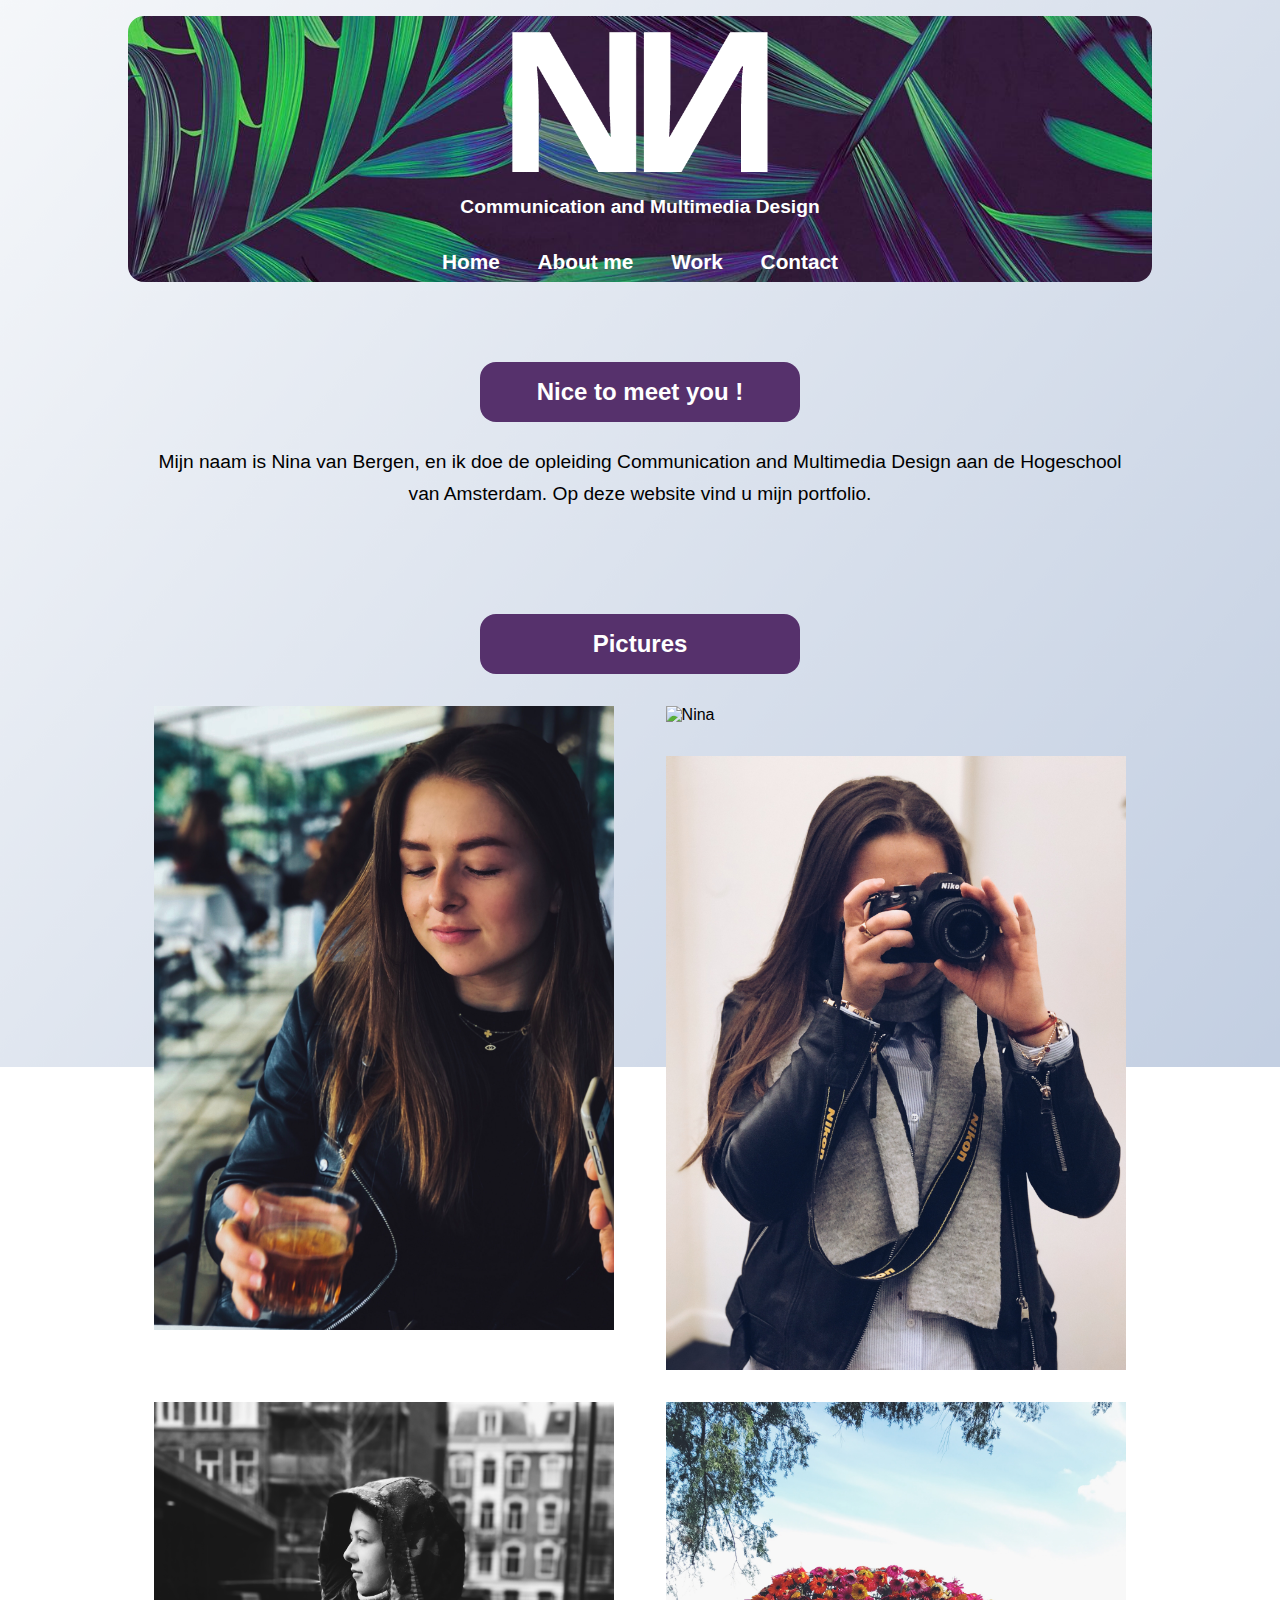
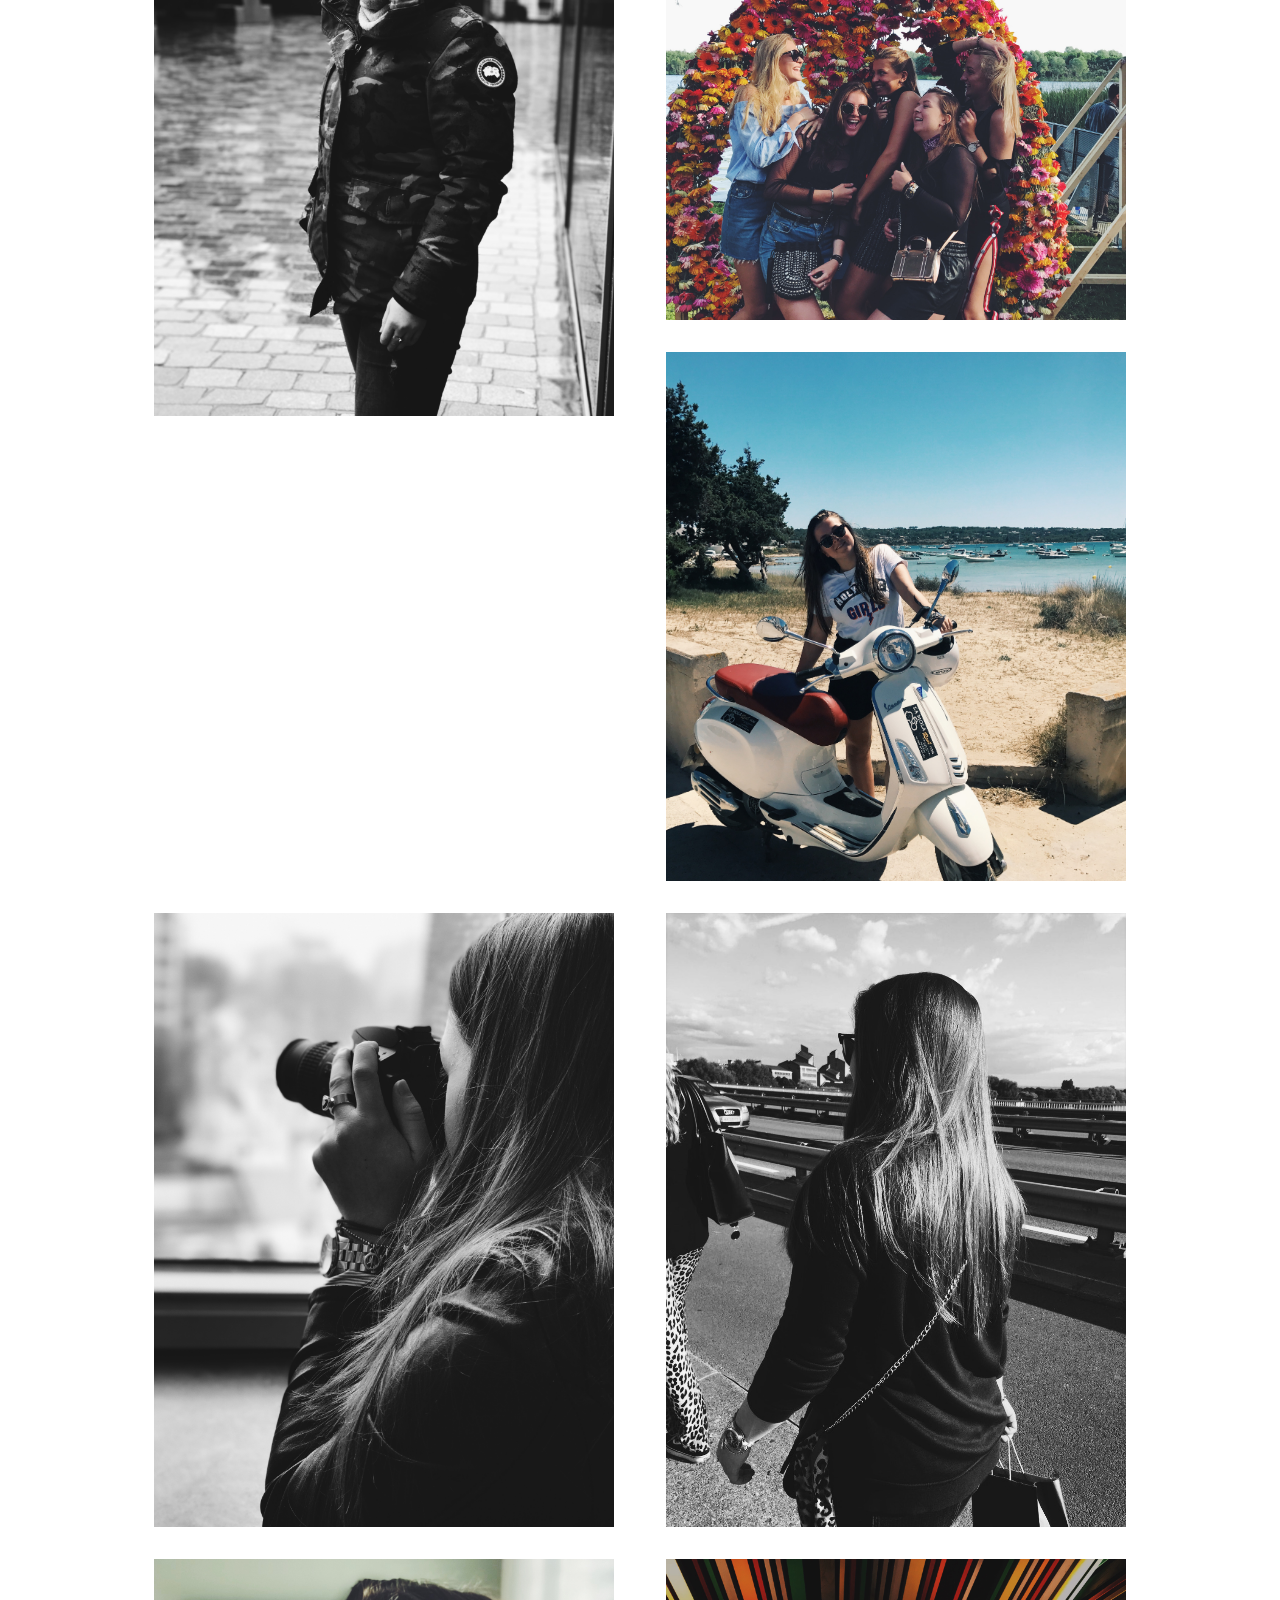
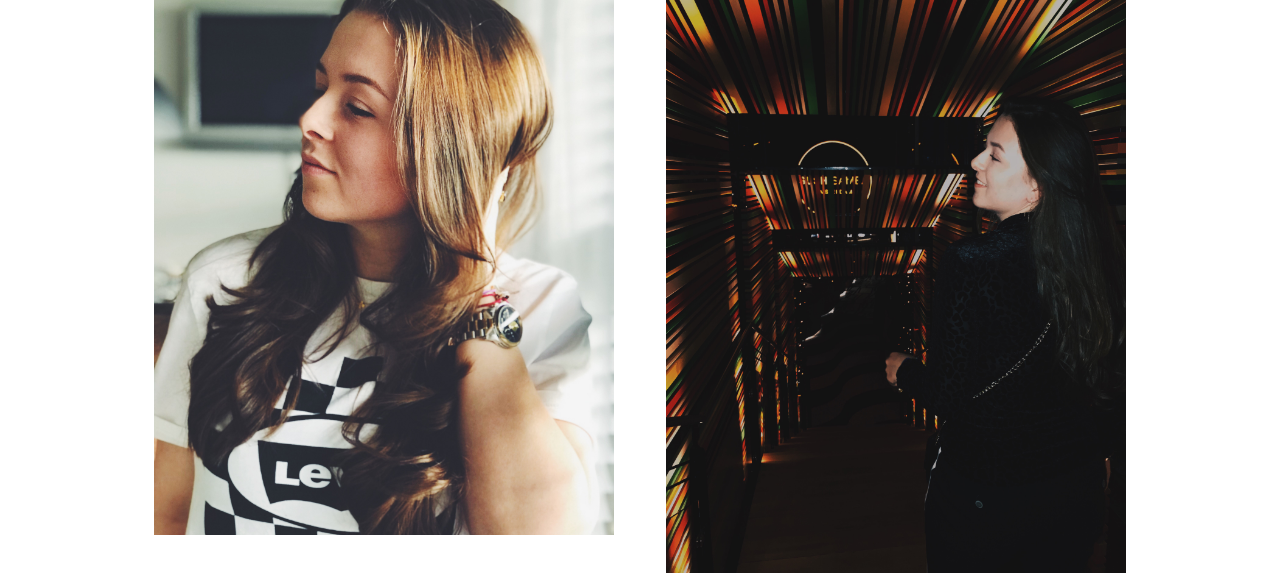
==== index.html @ 2699ab93 "Update index.html" ====
<!DOCTYPE html>
<html lang="en">
<head>
   <link rel="stylesheet" href="styles/portfoliostyle.css">
   <link rel="stylesheet" href="styles/home.css">
    <meta charset="UTF-8">
    <title>Nina van Bergen</title>
</head>
<body>
   <header>
     <h1><img src="styles/images/logowit.png" alt="logo"></h1>
    <h2>Communication and Multimedia Design</h2>
       <nav>
    <ul>
        <li><a href="portfolio.html">Home</a></li>
        <li><a href="aboutme.html">About me</a></li>
        <li><a href="work.html">Work</a></li>
        <li><a href="contact.html">Contact</a></li>
    </ul>
    </nav>
    </header>
    <h2>Nice to meet you !</h2>
    <p>Mijn naam is Nina van Bergen, en ik doe de opleiding Communication and Multimedia Design aan de Hogeschool van Amsterdam. Op deze website vind u mijn portfolio.</p>
<h2>Pictures</h2>
<img src="styles/images/16-09-18.jpg" alt="Nina">
<img src="styles/images/valencia_fiets.jpg" alt="Nina">
<img src="styles/images/fotografie.JPG" alt="Nina">
<img src="styles/images/jas.JPG" alt="Nina">
<img src="styles/images/festival.JPG" alt="Nina">
<img src="styles/images/scooter.JPG" alt="Nina">
<img src="styles/images/camera.JPG" alt="Nina">
<img src="styles/images/maastricht.JPG" alt="Nina">
<img src="styles/images/IMG_6934.JPG" alt="Nina">
<img src="styles/images/IMG_6064.JPG" alt="Nina">
</body>
</html>
---- styles/portfoliostyle.css ----
* {
    font-family: "Nexa Light", sans-serif;
    box-sizing: border-box;
    margin: 0;
    padding: 0;
}

body {
    margin-left: 10vw;
    margin-right: 10vw;
    background-image:url(images/026%20Saint%20Petersburg.png);
    background-size: cover;
    background-repeat: no-repeat;
    background-attachment: fixed;
}

header {
    text-align: center; 
    background-image: url(images/bladeren.jpg);
    background-size: contain;
    background-repeat: no-repeat;
    background-attachment: fixed;
    border-radius: 1rem;
}

header h1 {
    margin-top: 1rem;
    padding-top: 1rem;
}

header h2 {
    padding-top: 1rem; 
    color: white;
    font-size: 1.2rem; 
}

header h1 img{
    width: 25%;
}

header nav {
    font-size: 1.3rem;
    margin-top: 2rem;
    padding-bottom: 0.5rem;
}

header nav ul li {
    display: inline; 
    padding: 1rem; 
}

header nav ul li a {
    text-decoration: none;
    color: white; 
    font-weight: 800;
}

header nav ul li a:hover {
    color: deeppink;
}
---- styles/home.css ----
body > h2 {
    text-align: center;
    margin: 4rem;
}

body > h2 {
    background-color: #56316c;
    padding: 1rem;
    width: 25vw;
    border-radius: 1rem;
    margin: auto;
    margin-top: 5rem;
    color: white;
}

p {
    font-size: 1.2rem;
    font-weight: 400;
    text-align: center; 
    padding: 1.5rem;
    line-height: 2rem;
}

body > img {
    width: 45%;
    float: left;
    margin-left: 2vw;
    margin-right: 2vw;
    margin-top: 2rem;
}
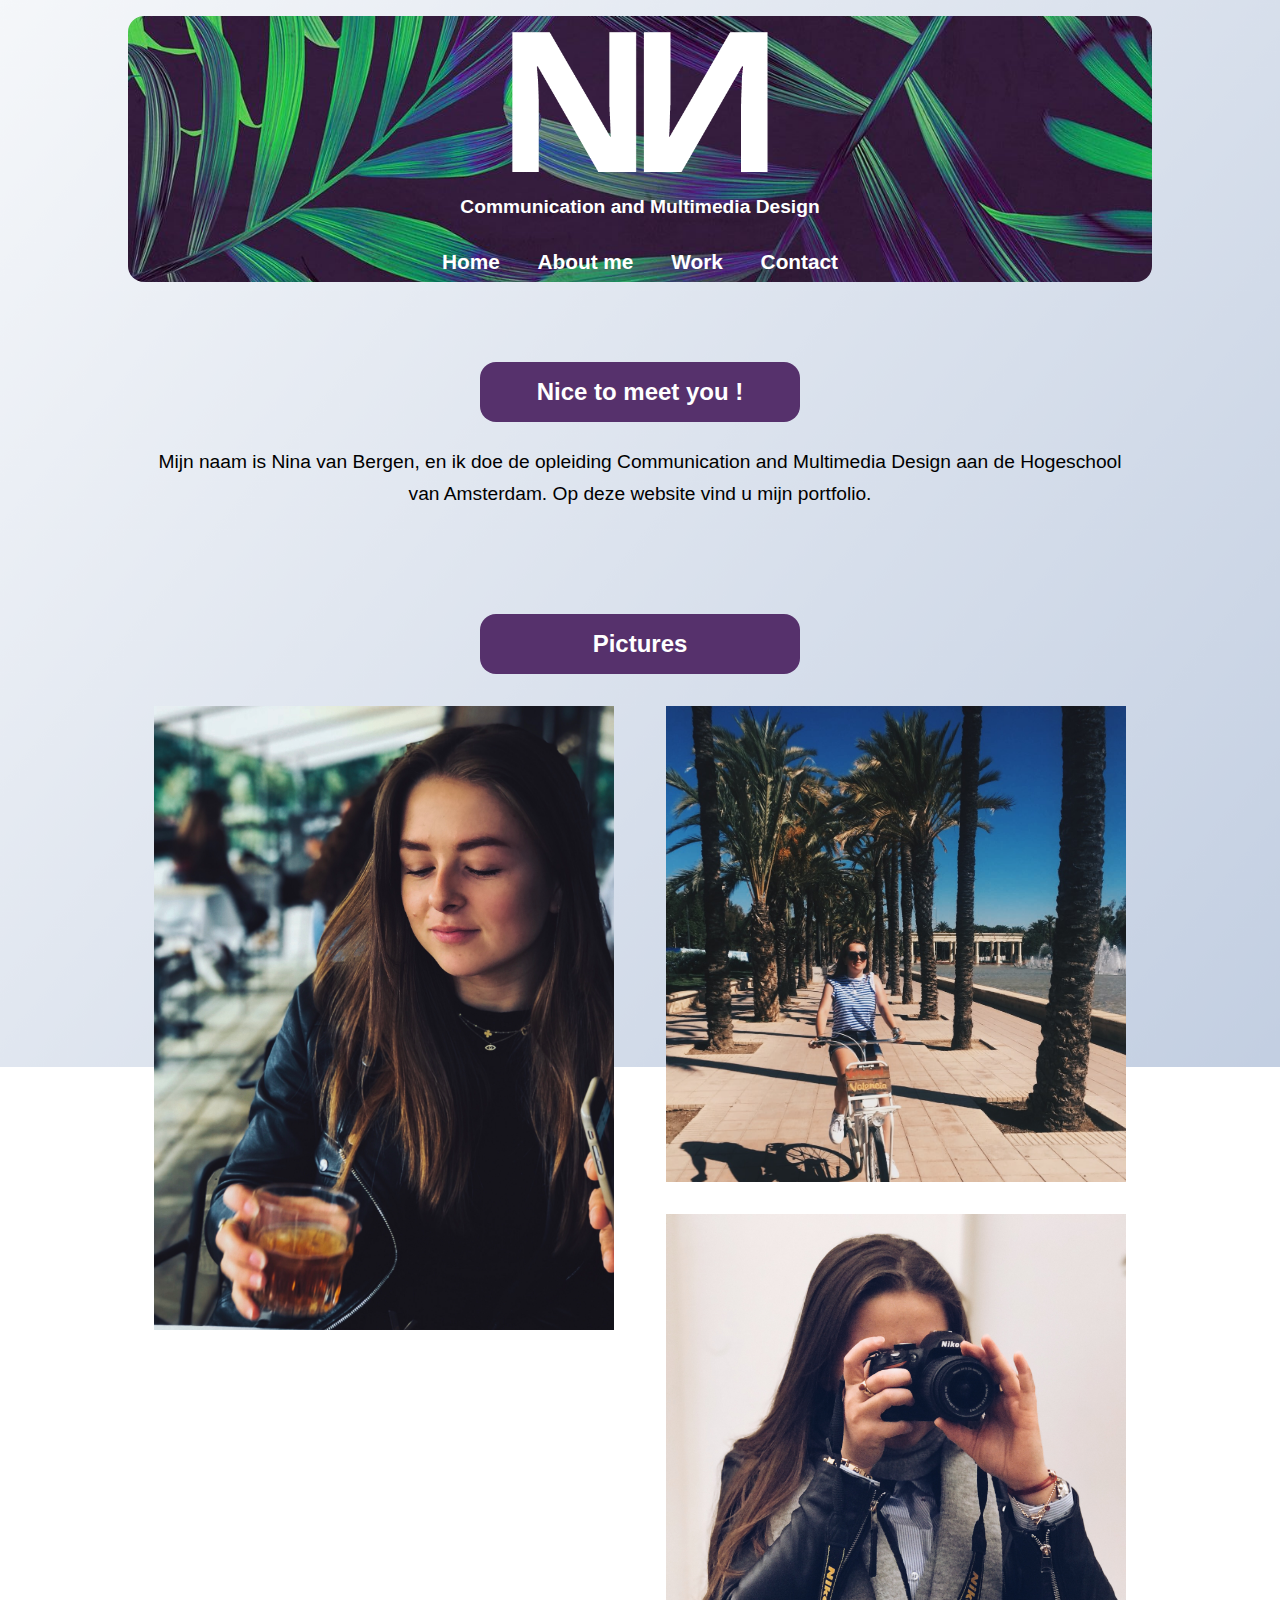
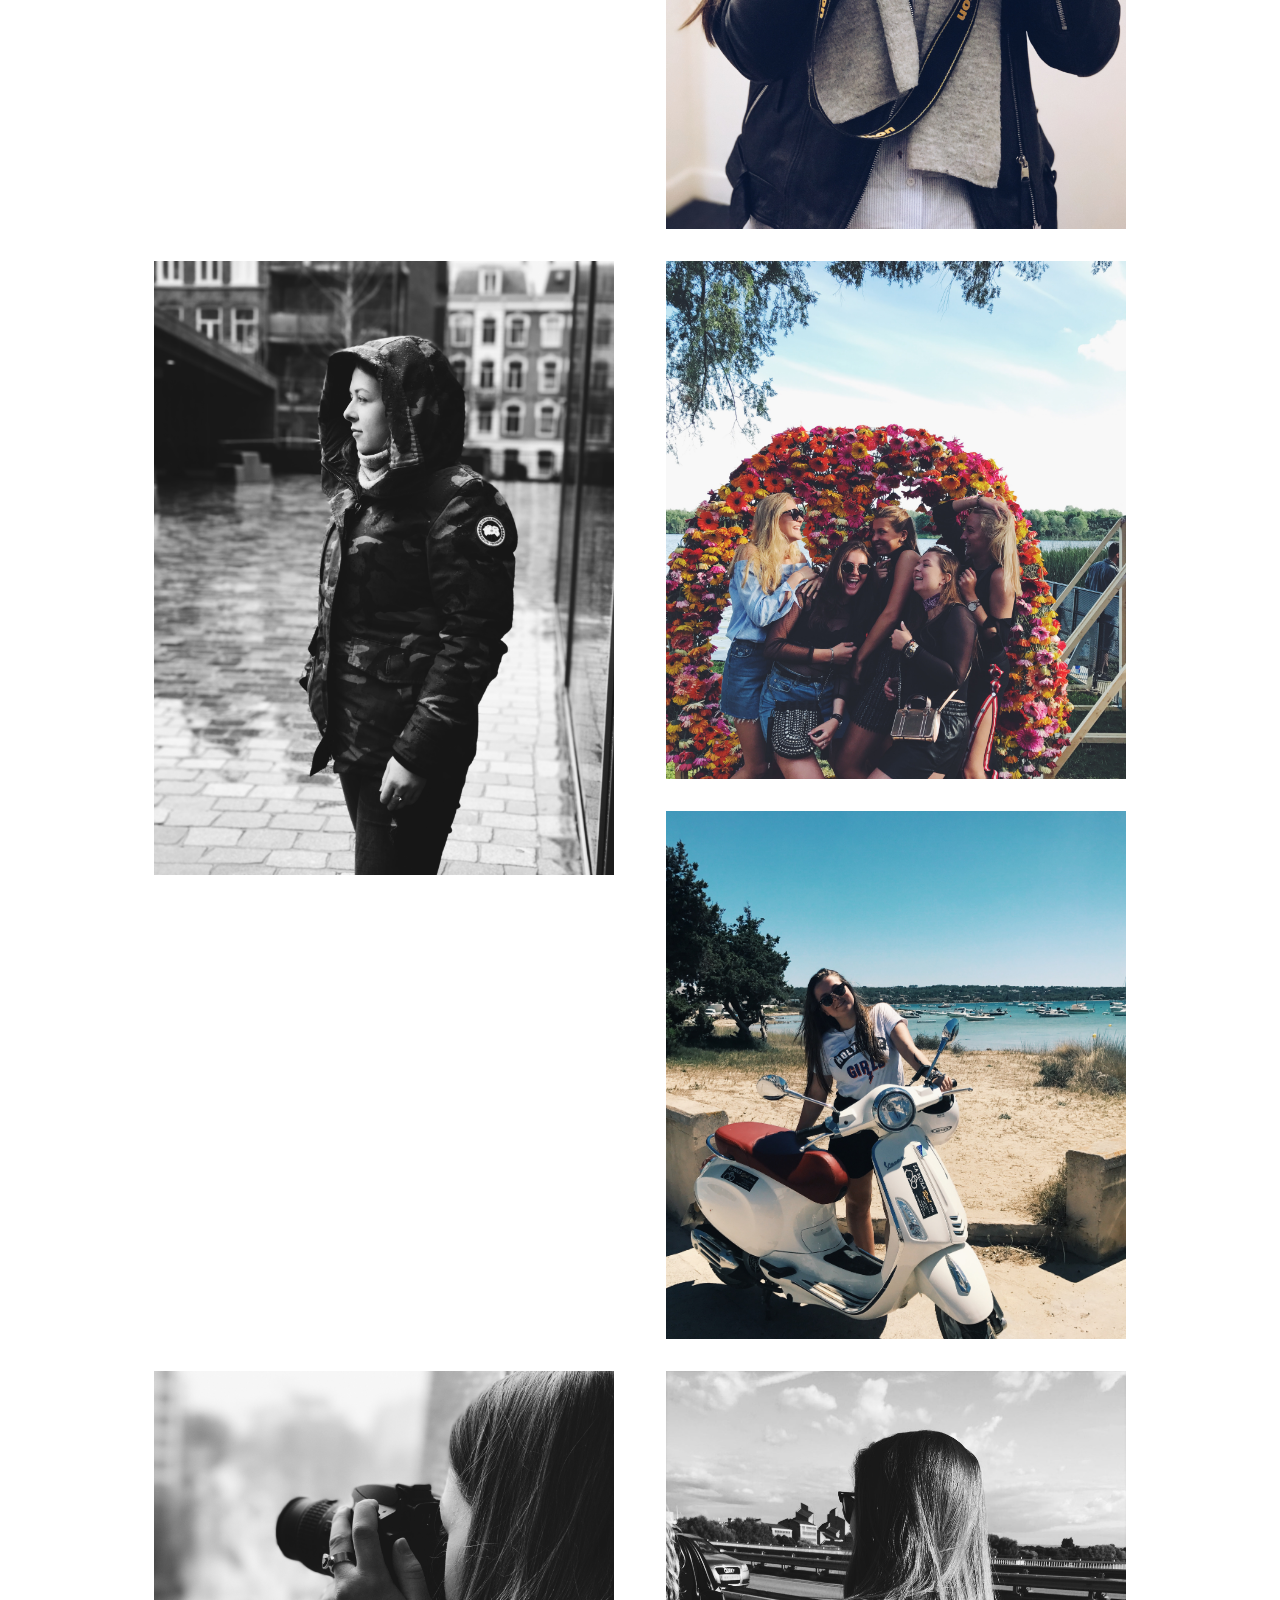
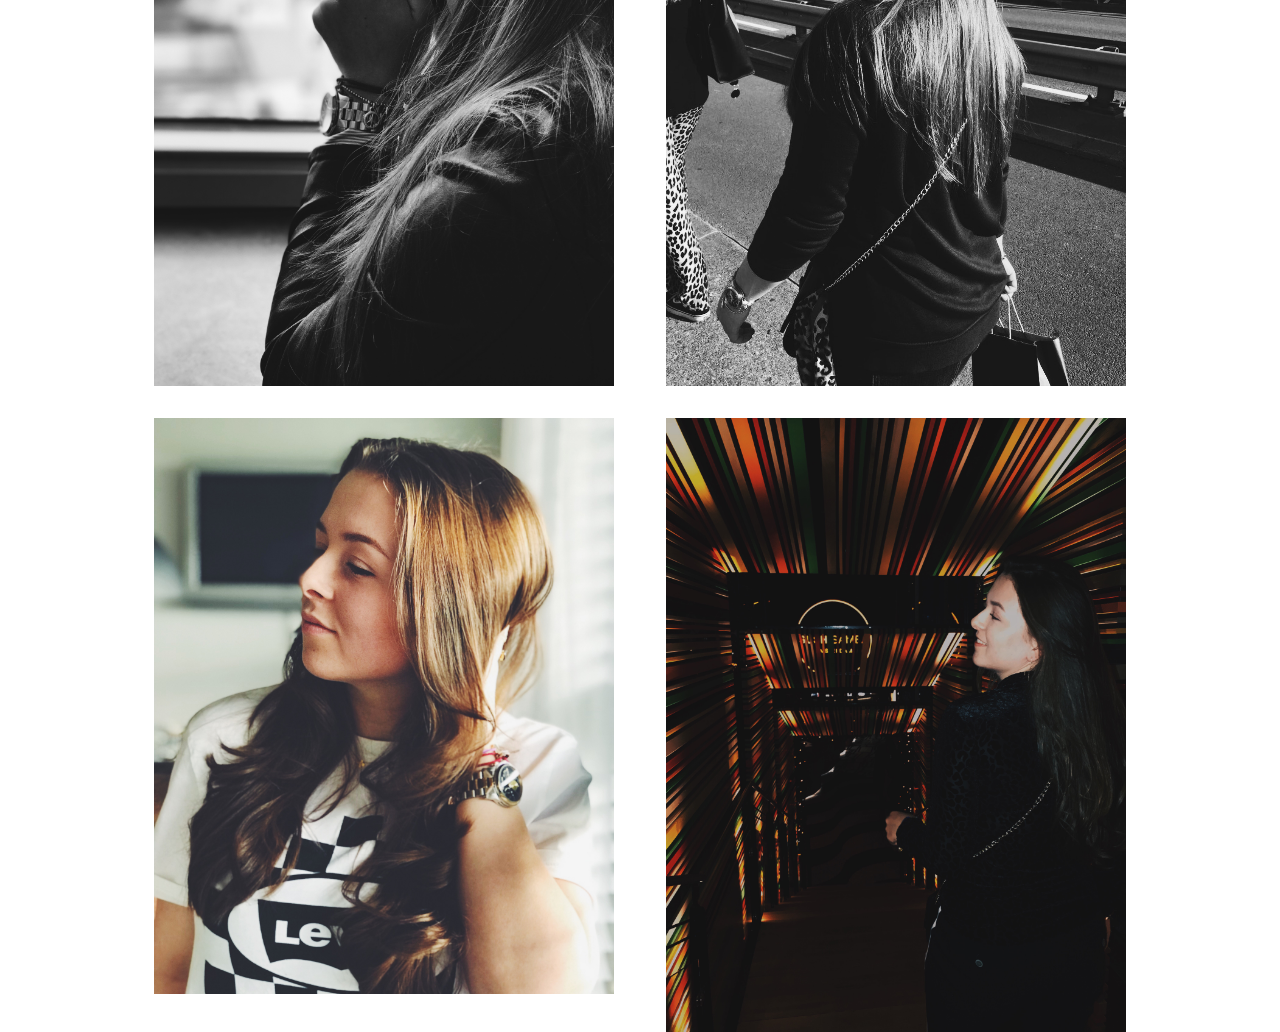
==== commit be6a97bd: "Update index.html" ====
--- a/index.html
+++ b/index.html
@@ -23,7 +23,7 @@
     <p>Mijn naam is Nina van Bergen, en ik doe de opleiding Communication and Multimedia Design aan de Hogeschool van Amsterdam. Op deze website vind u mijn portfolio.</p>
 <h2>Pictures</h2>
 <img src="styles/images/16-09-18.jpg" alt="Nina">
-<img src="styles/images/valencia_fiets.jpg" alt="Nina">
+<img src="styles/images/valencia_fiets.JPG" alt="Nina">
 <img src="styles/images/fotografie.JPG" alt="Nina">
 <img src="styles/images/jas.JPG" alt="Nina">
 <img src="styles/images/festival.JPG" alt="Nina">
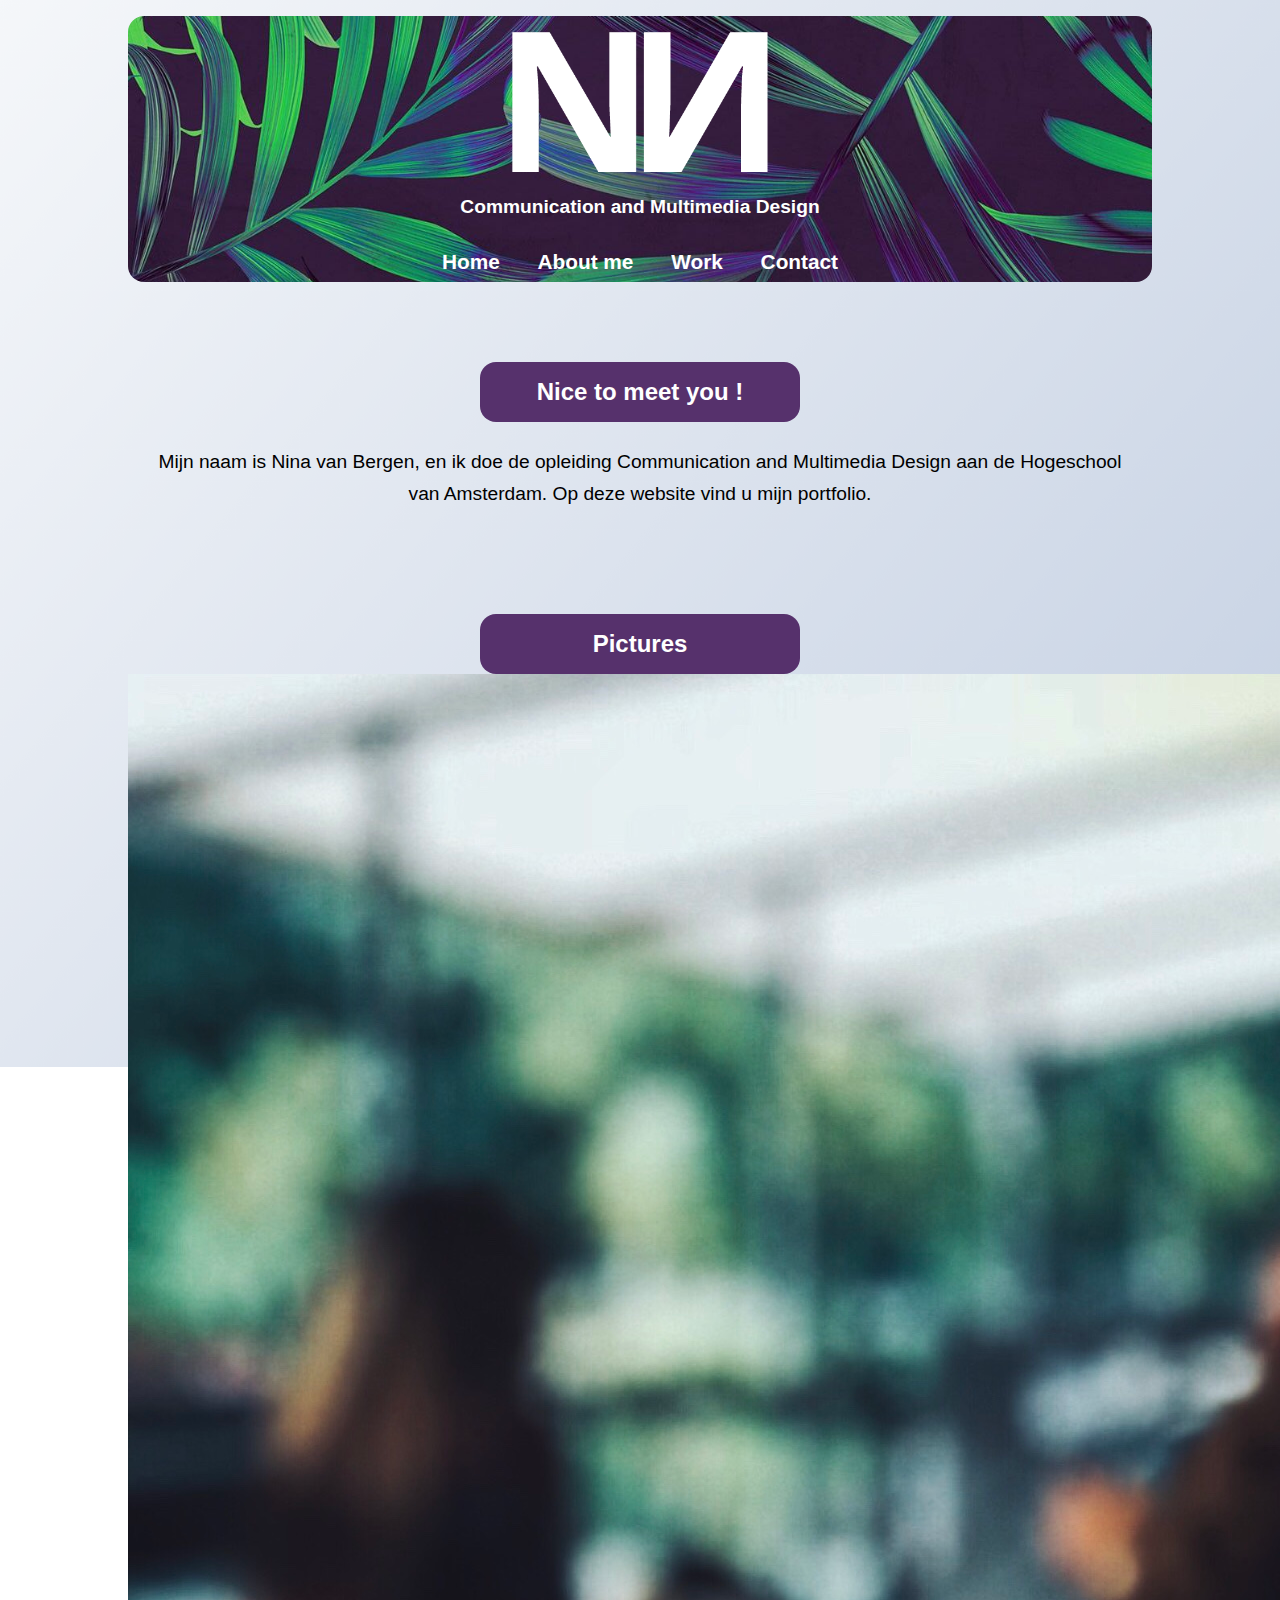
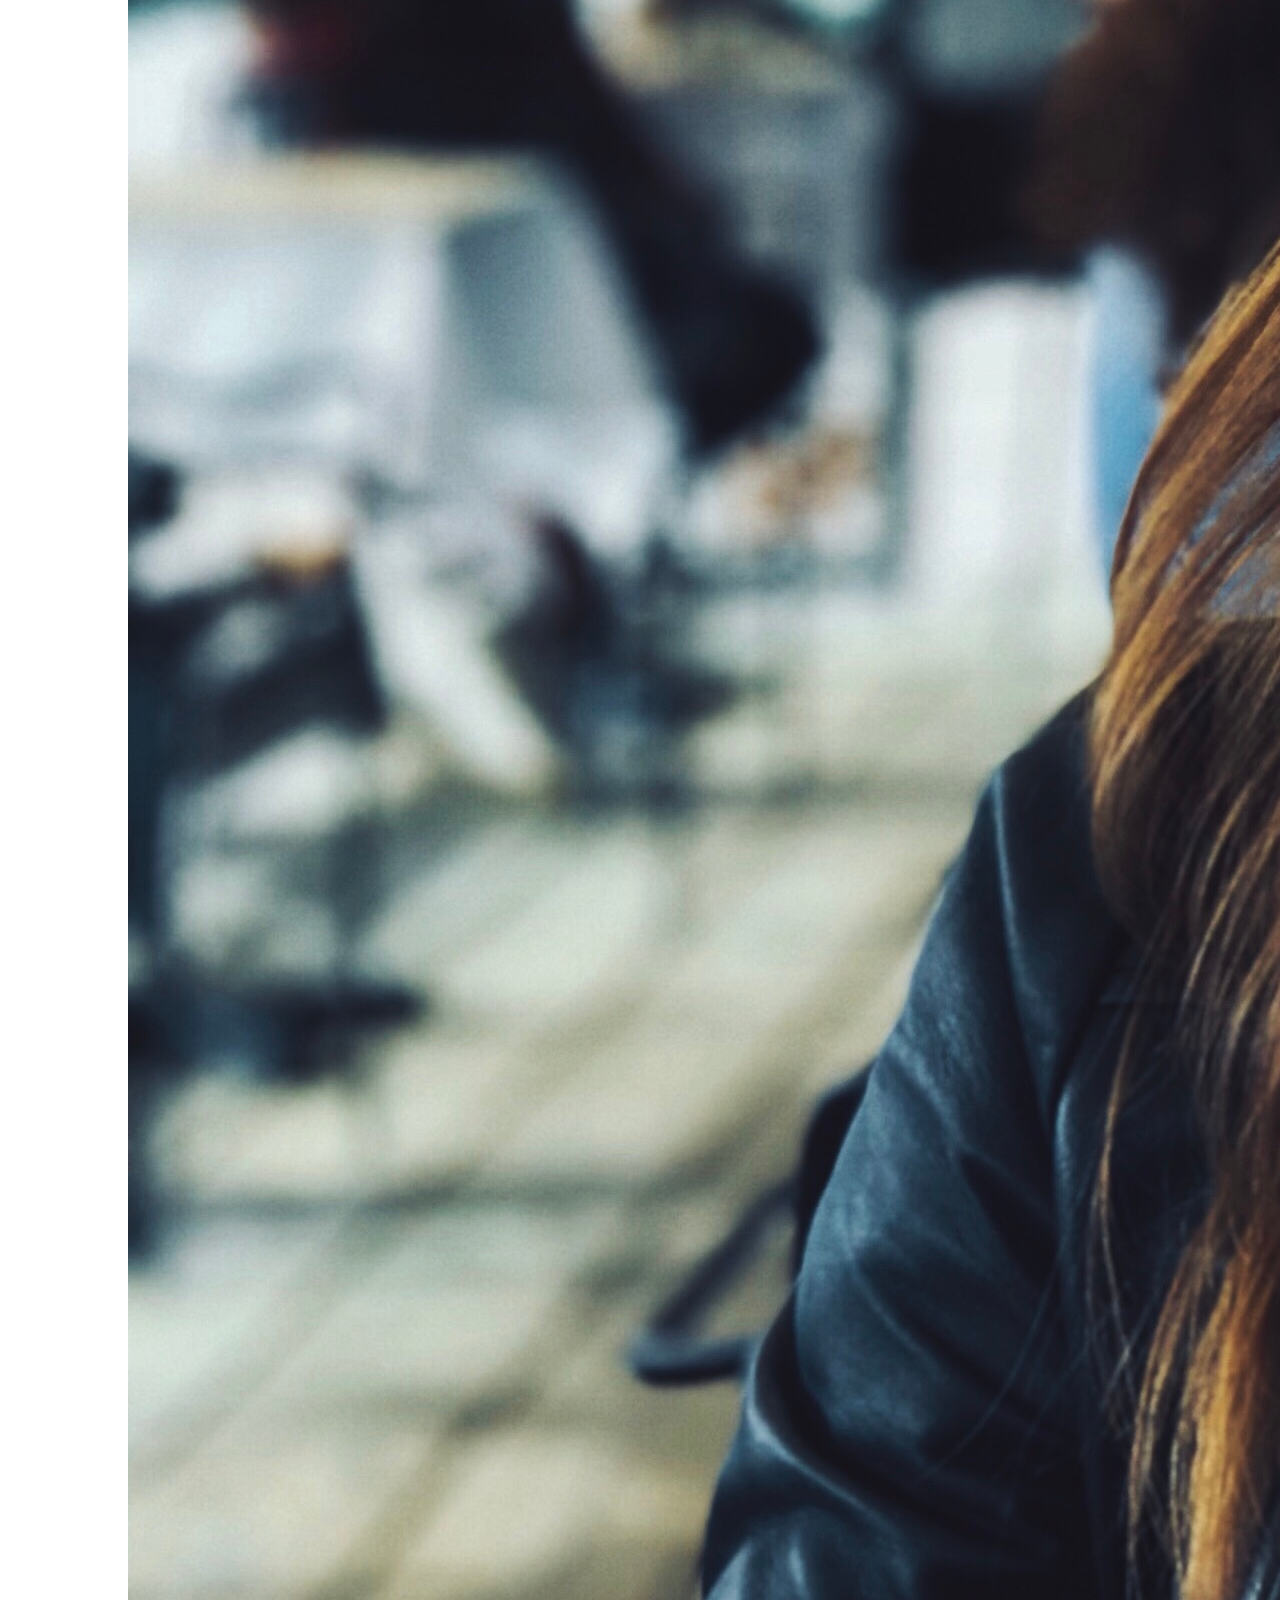
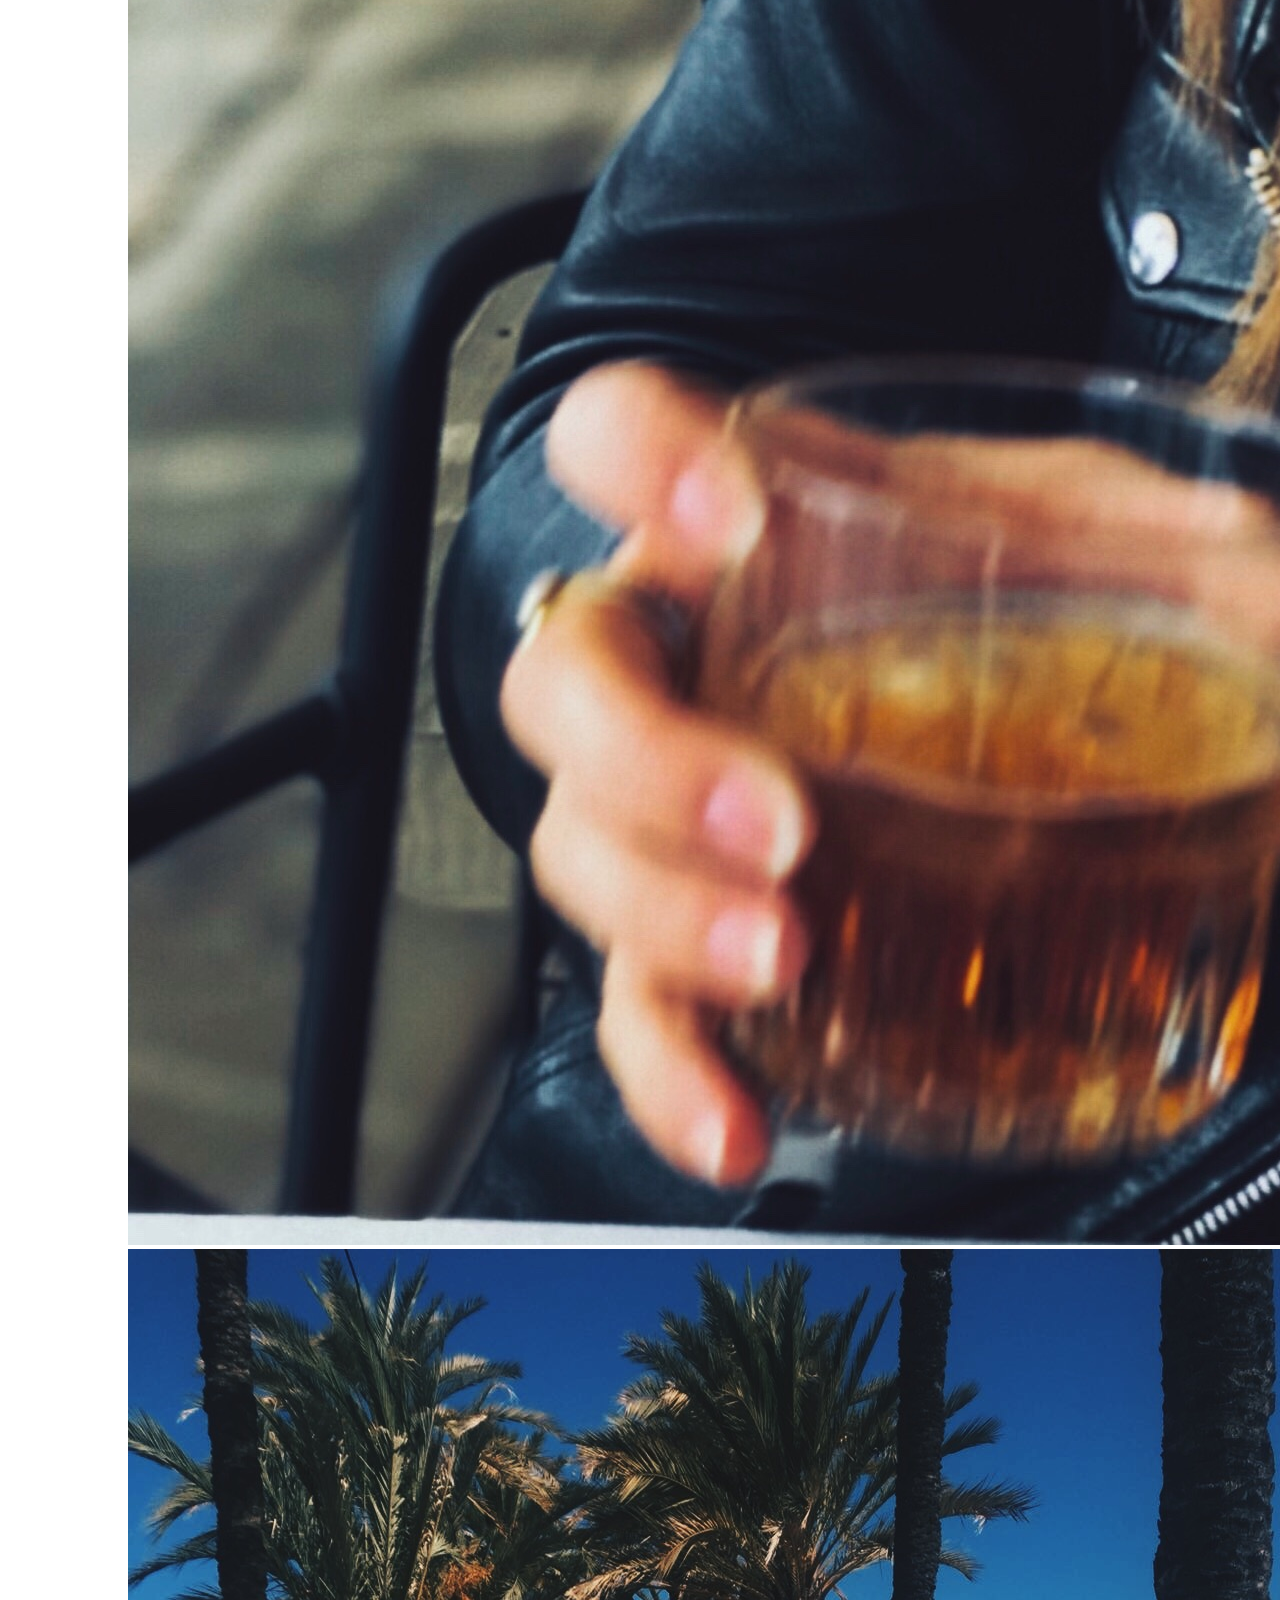
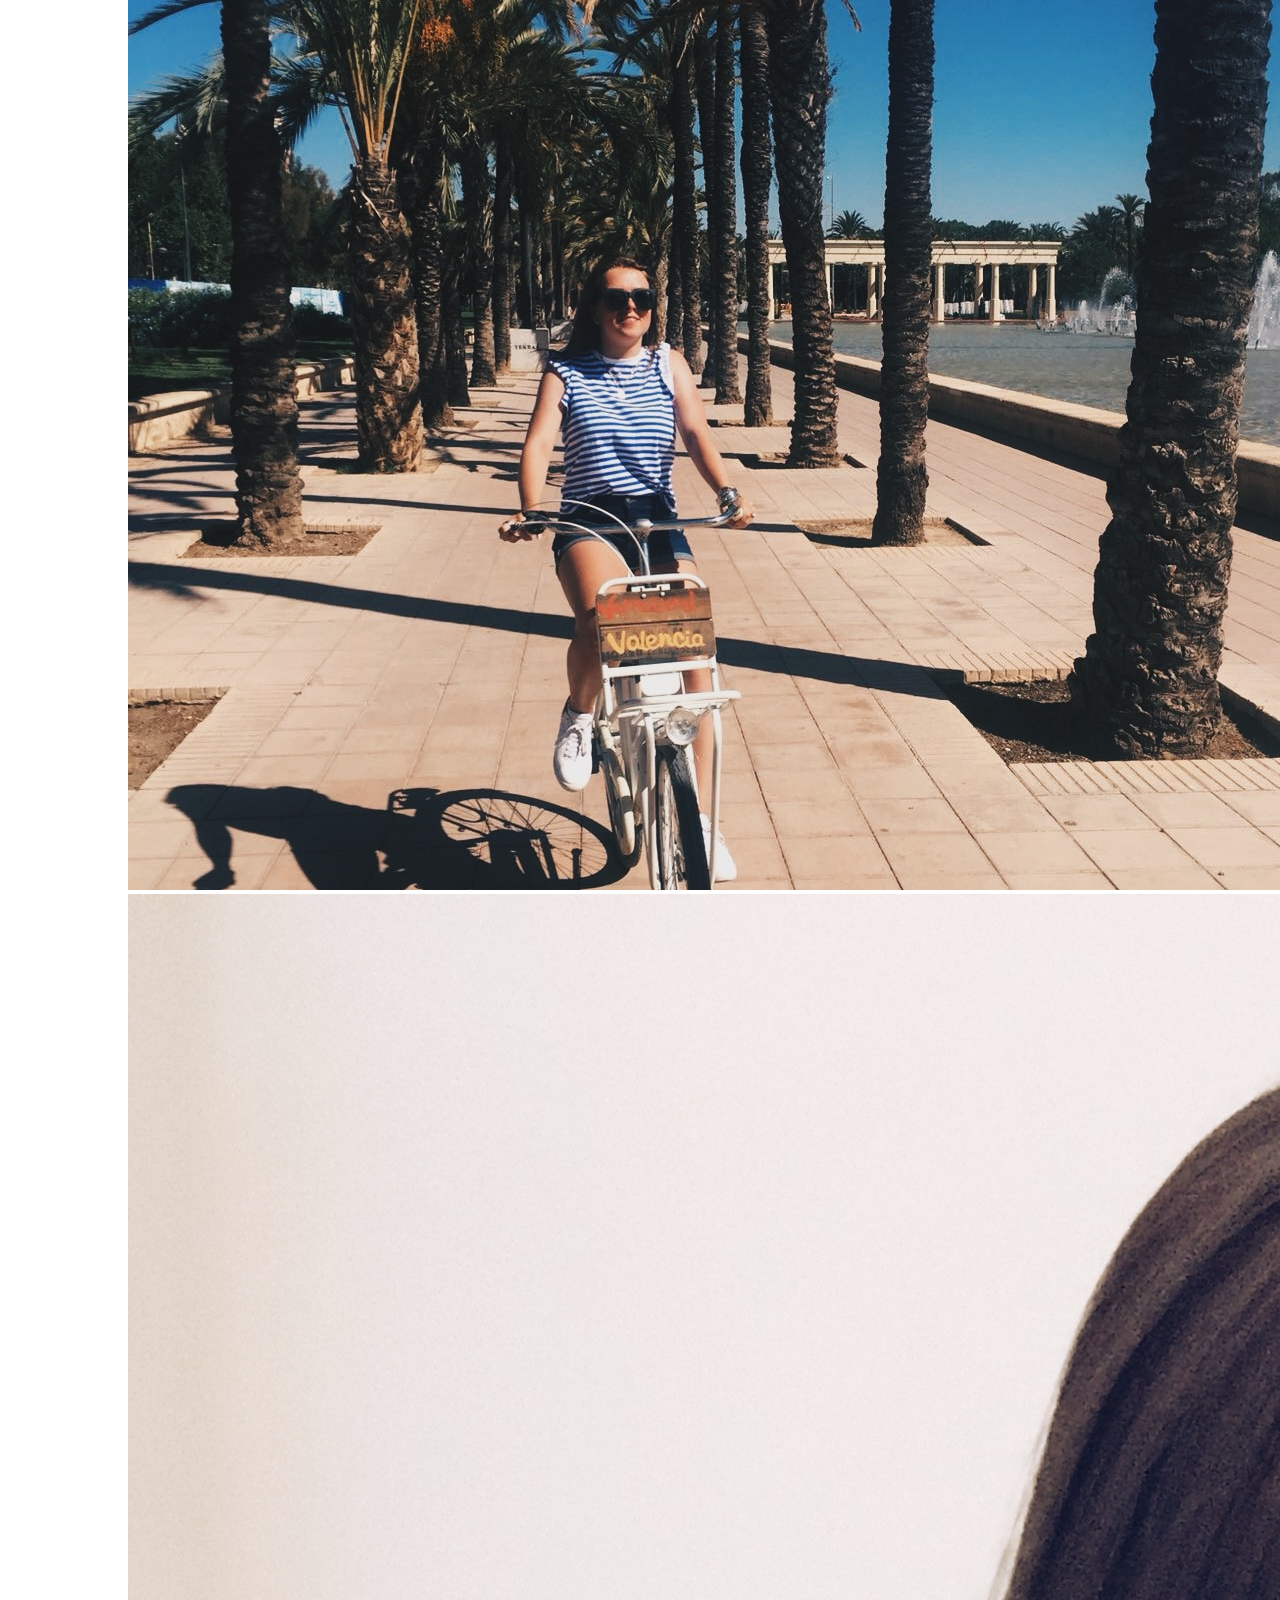
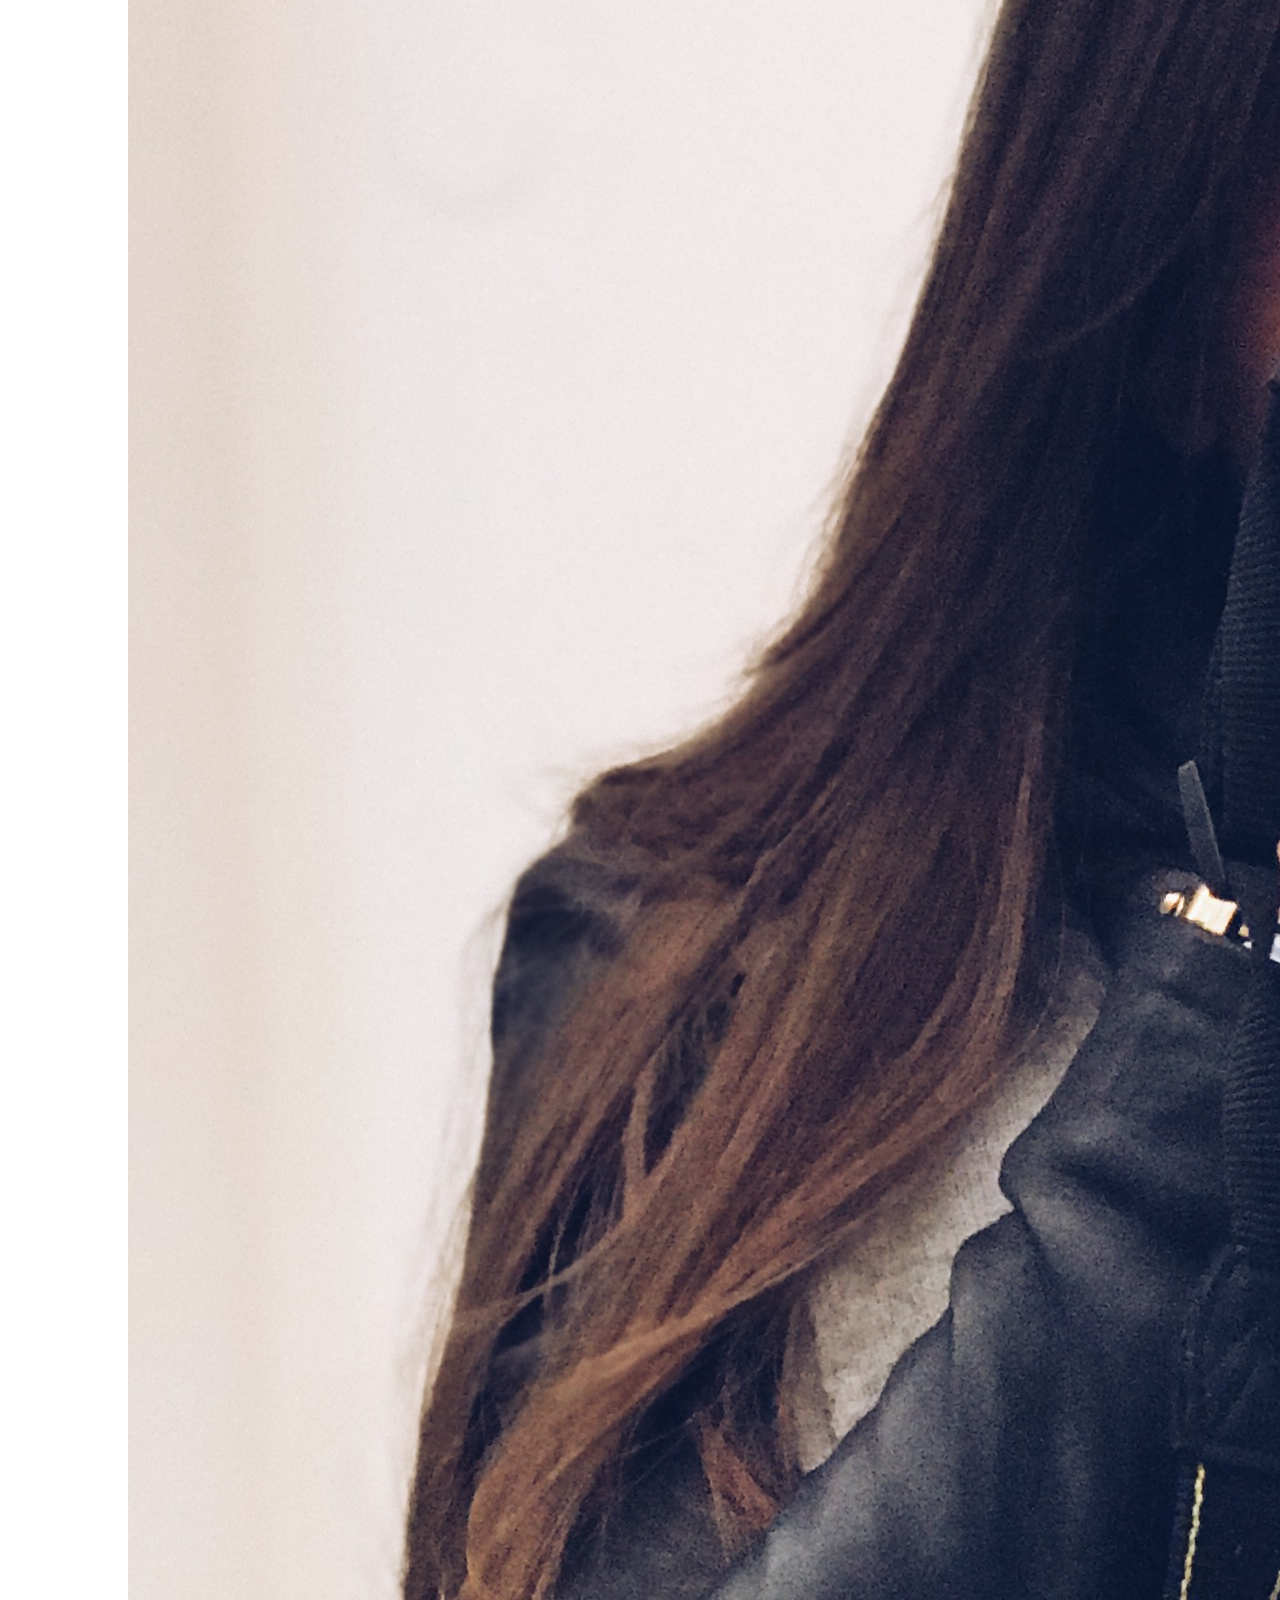
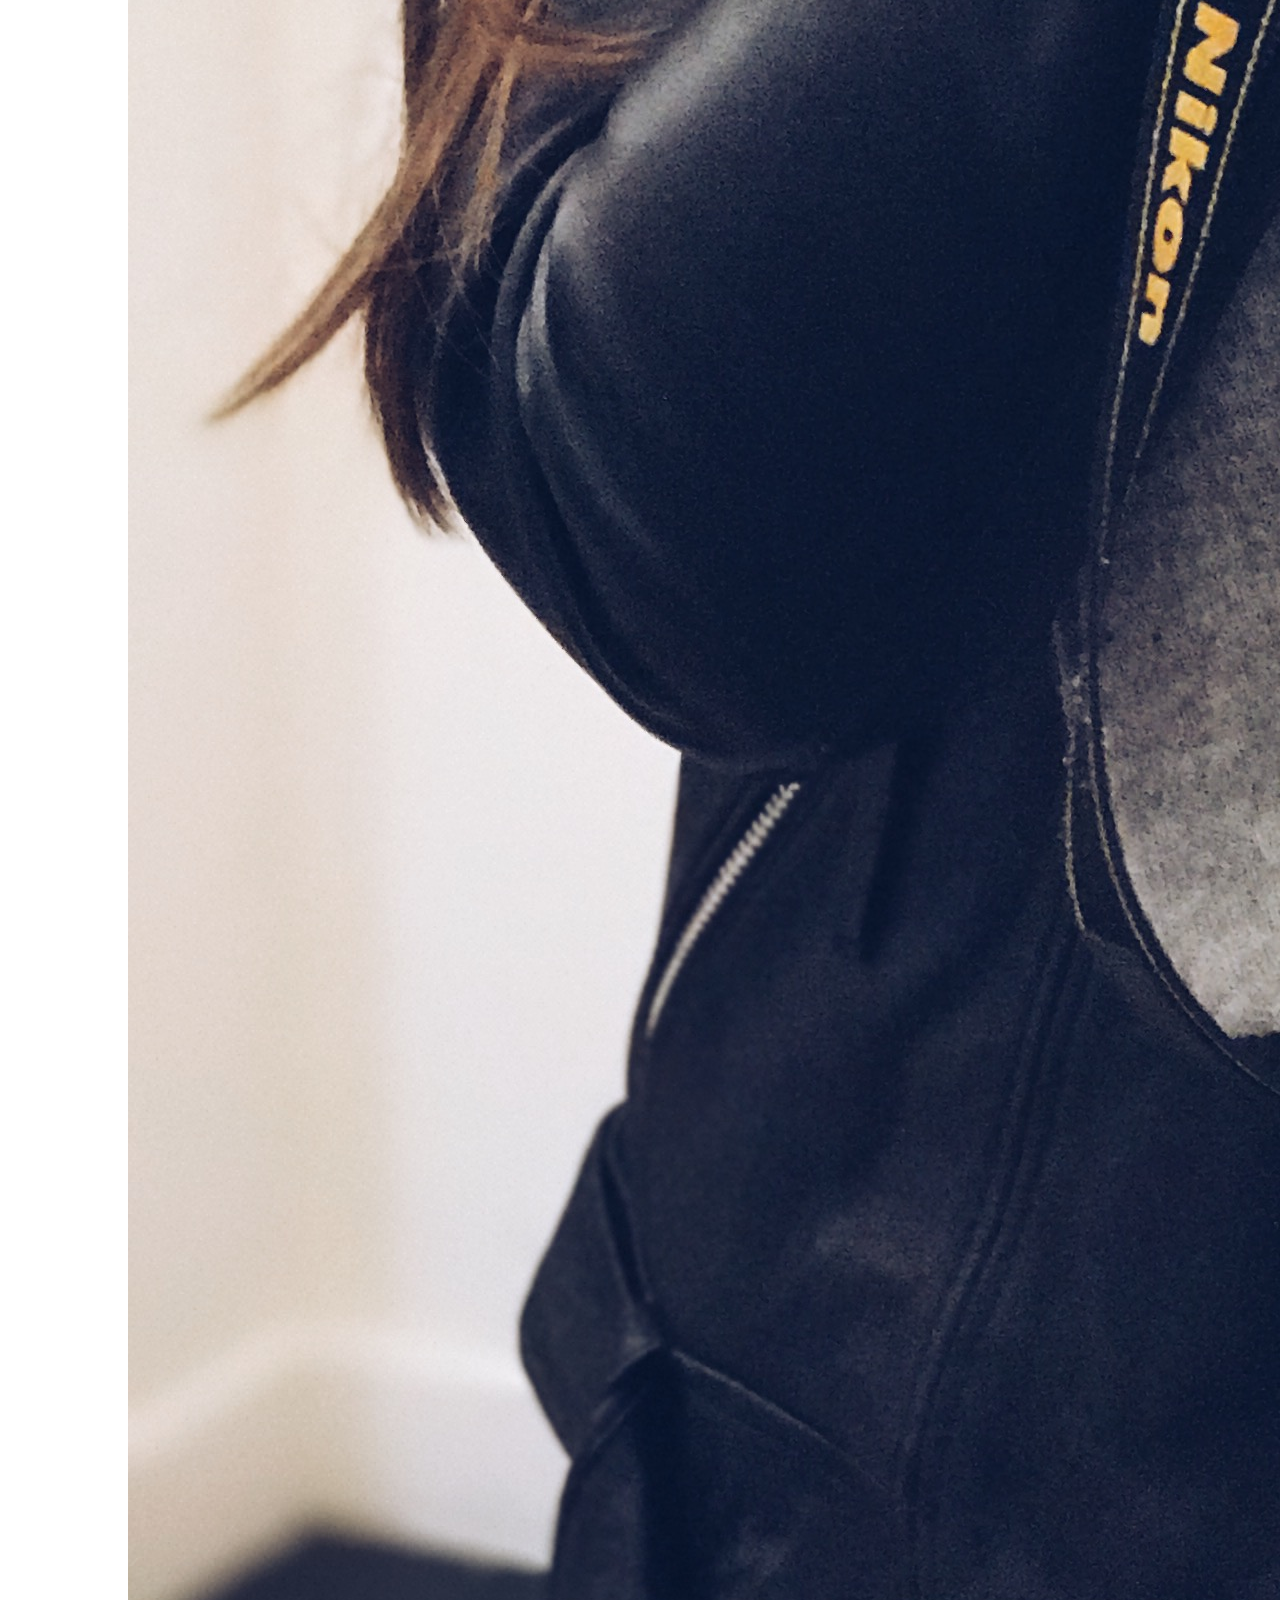
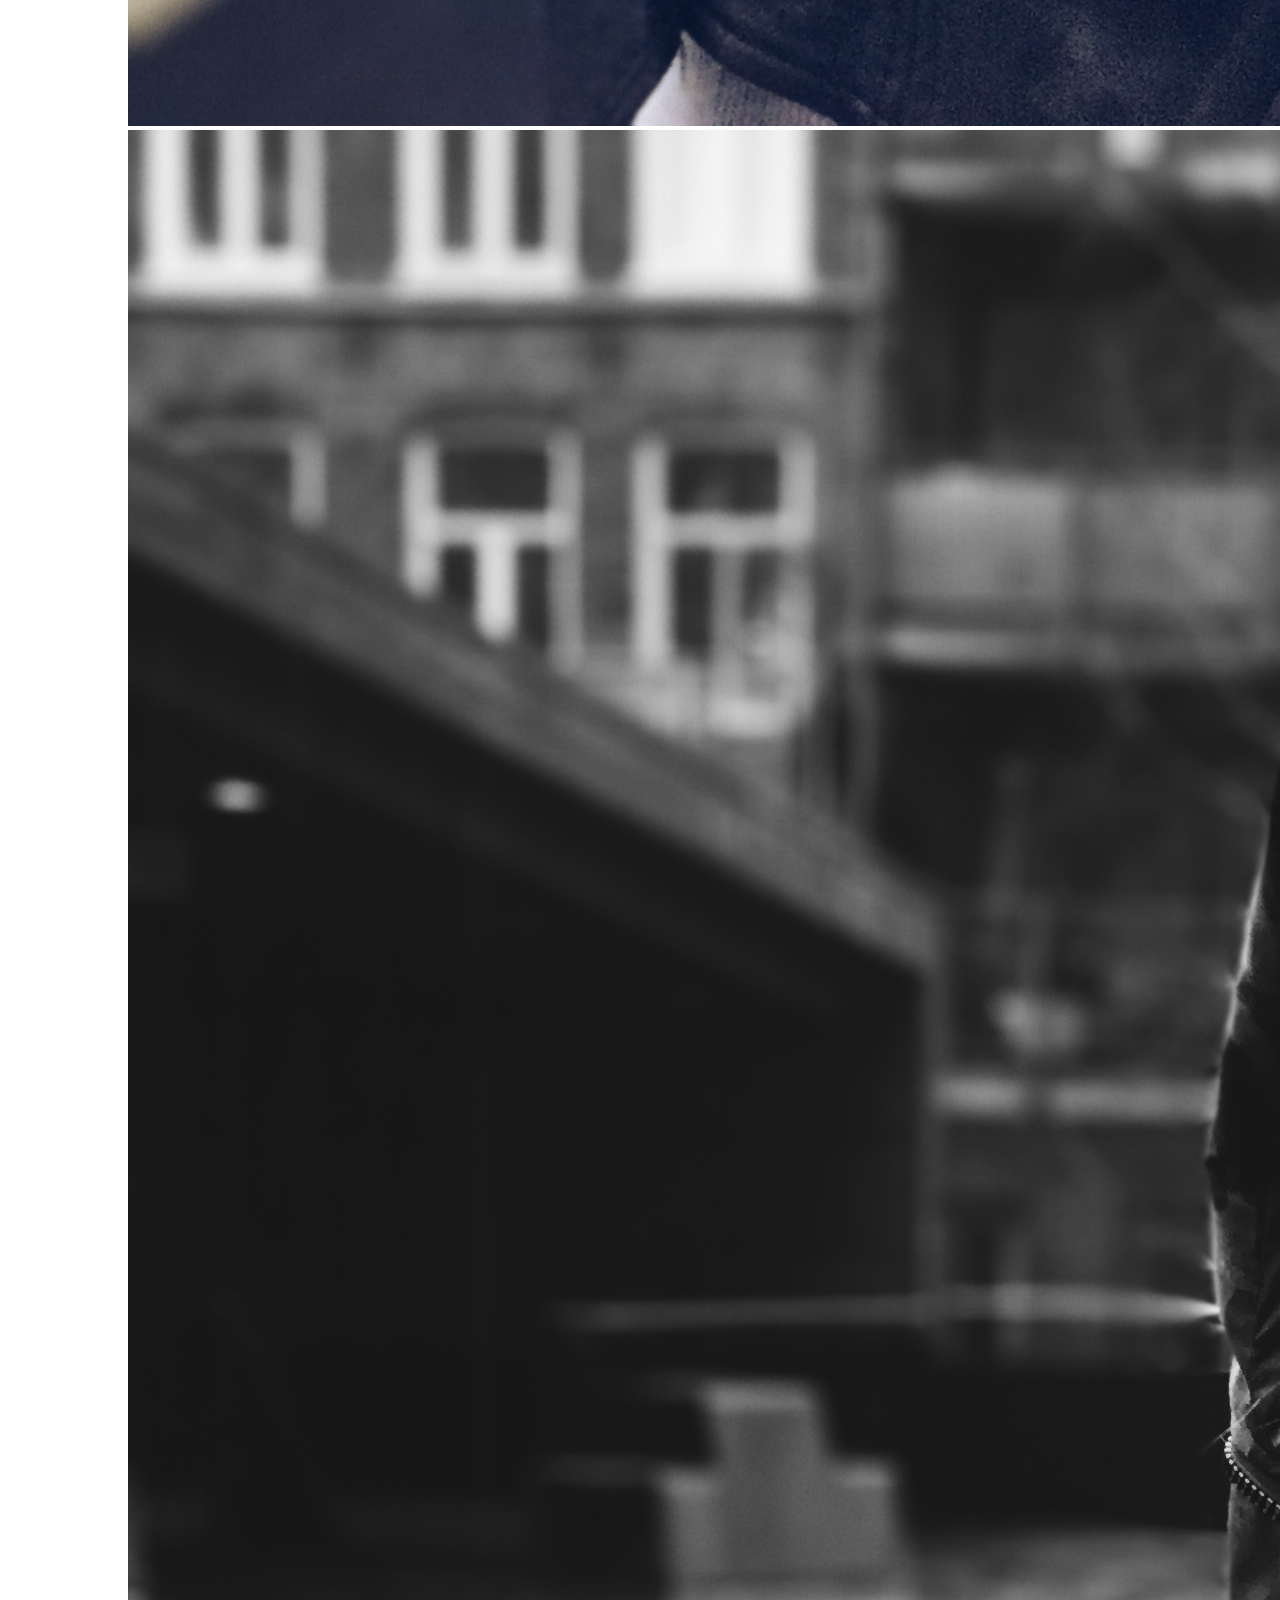
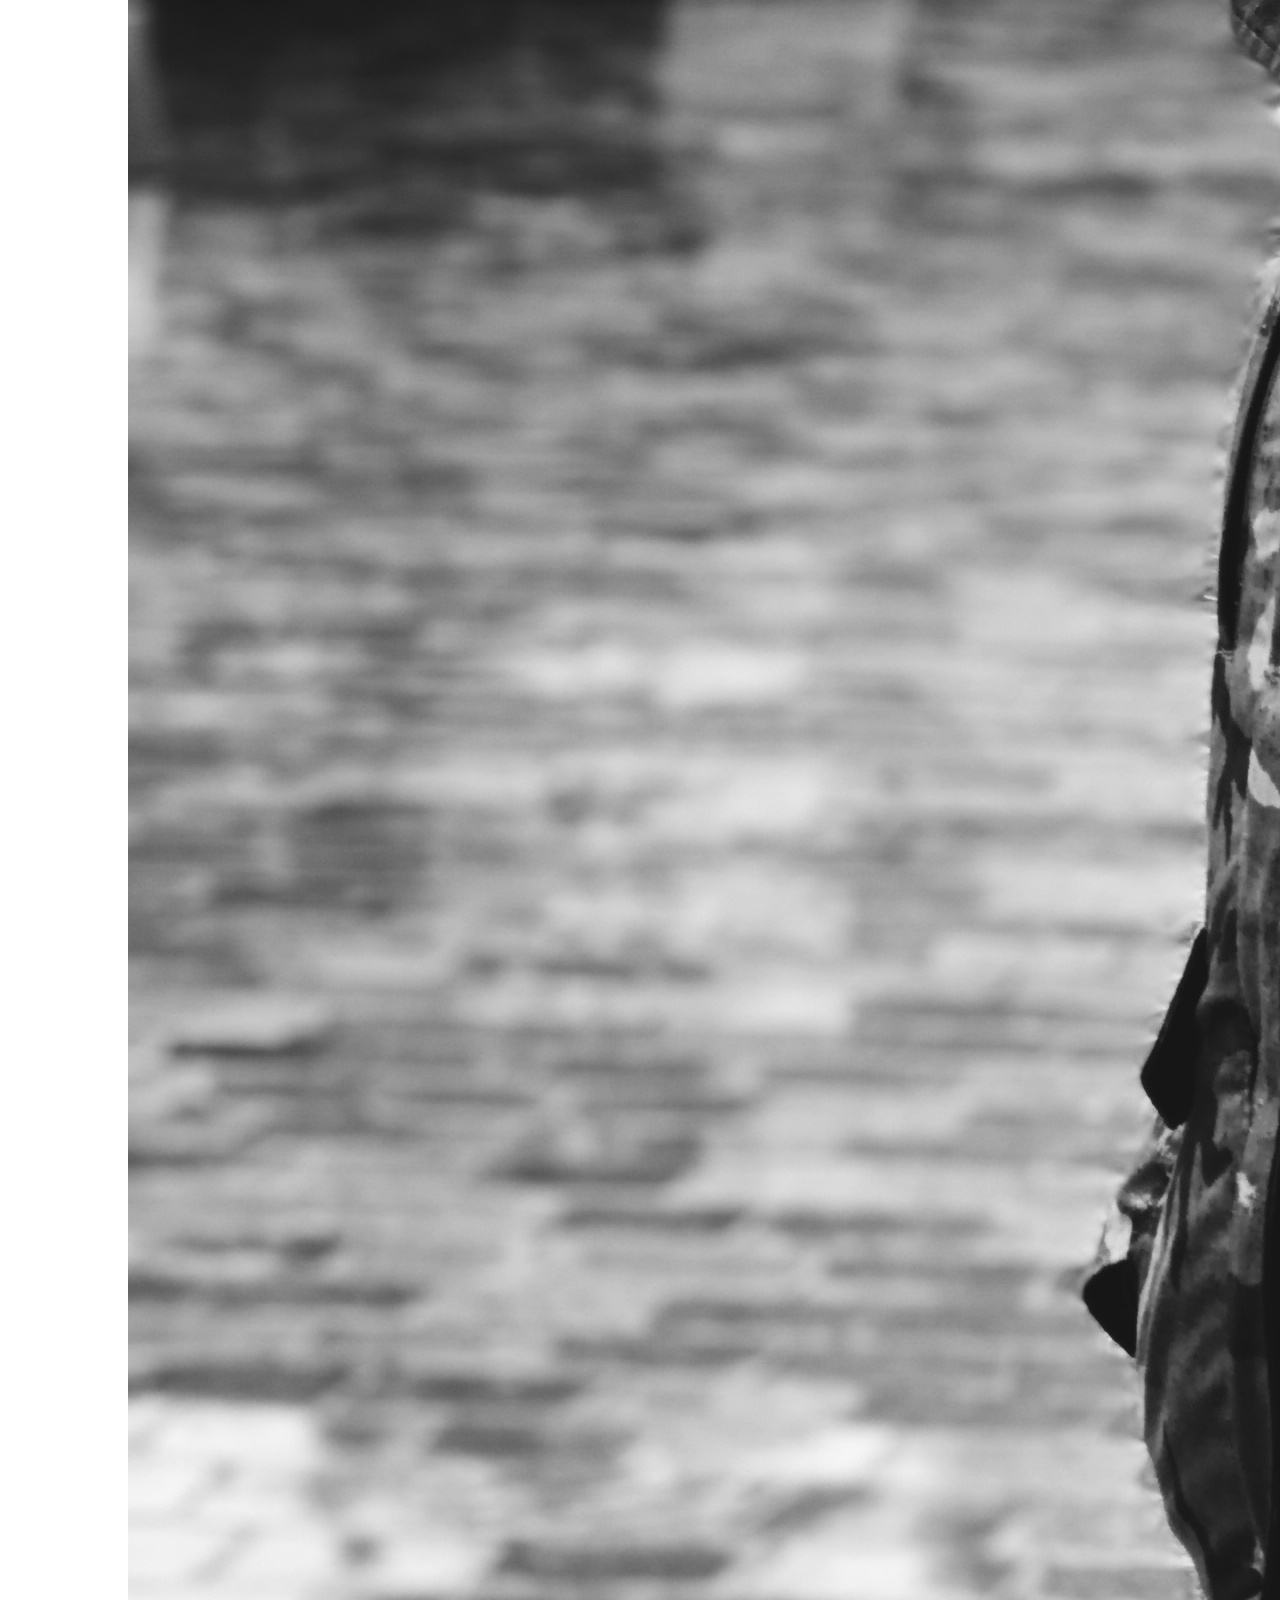
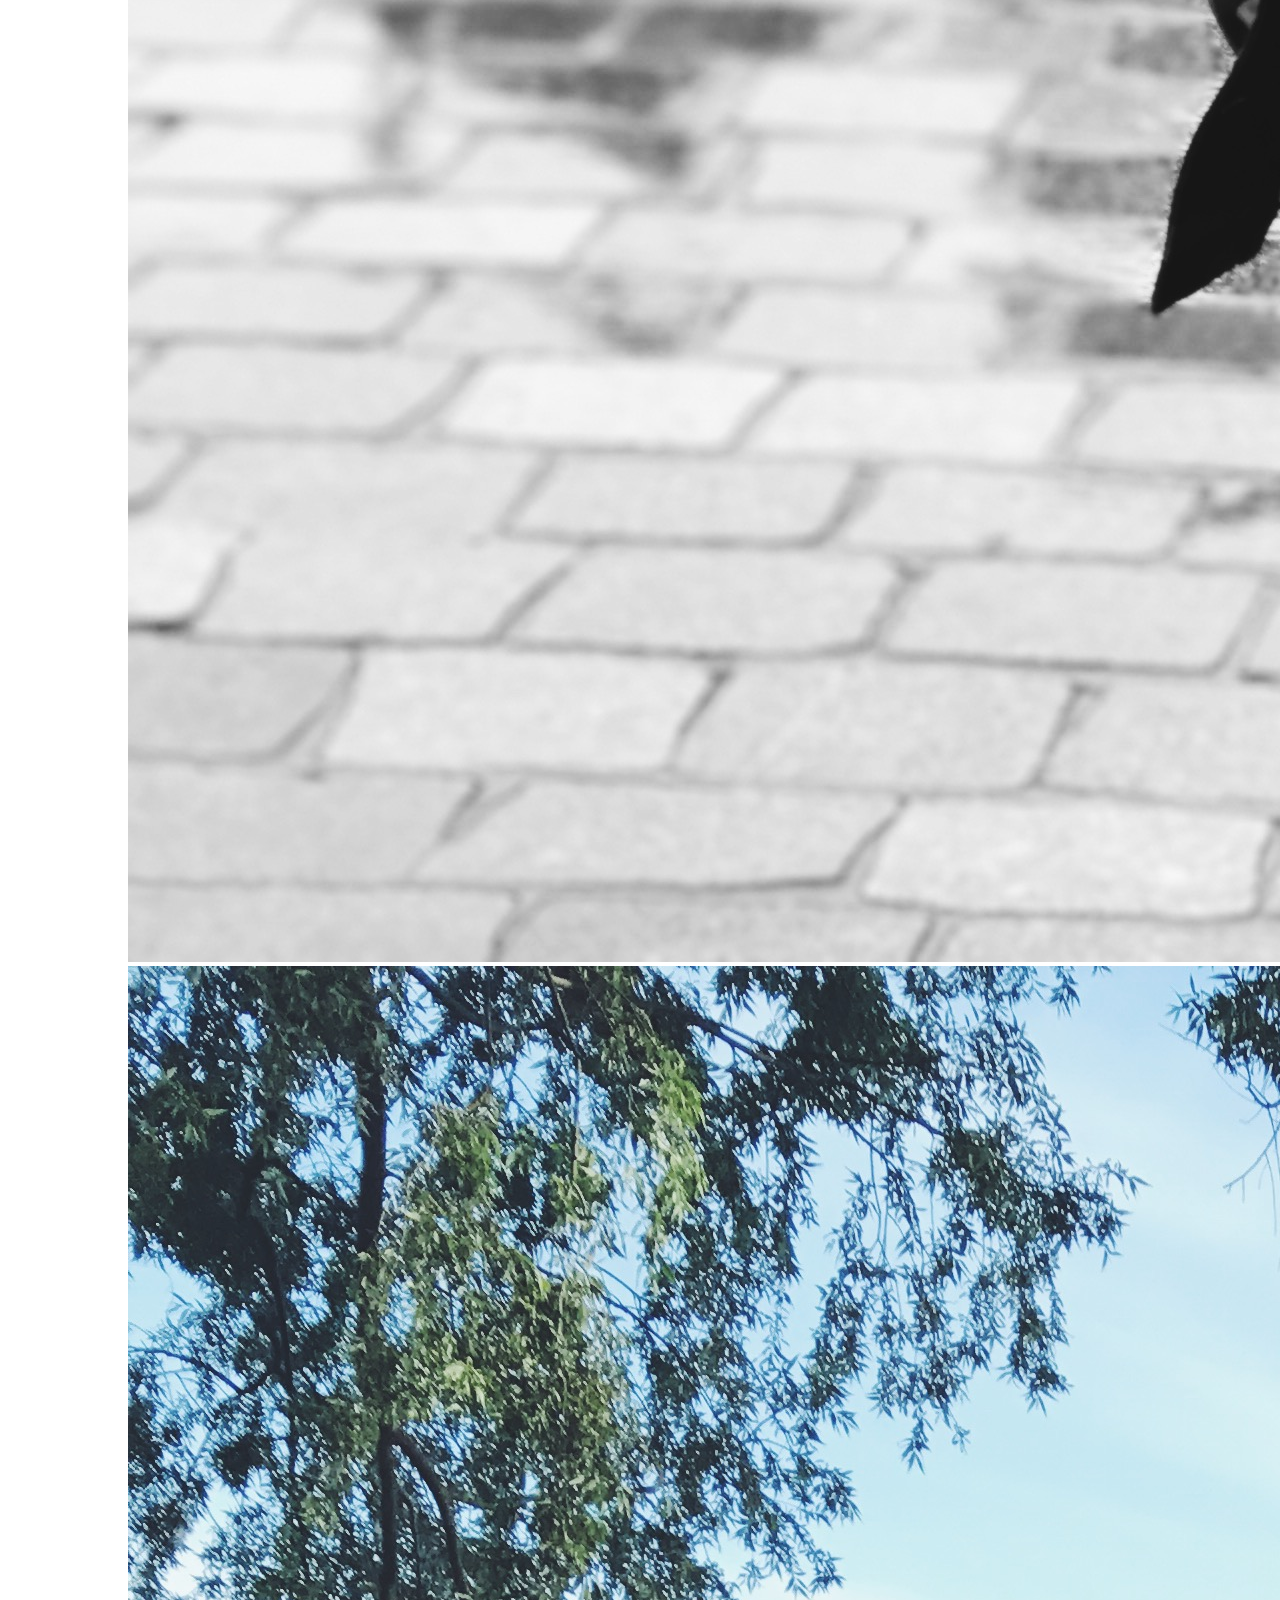
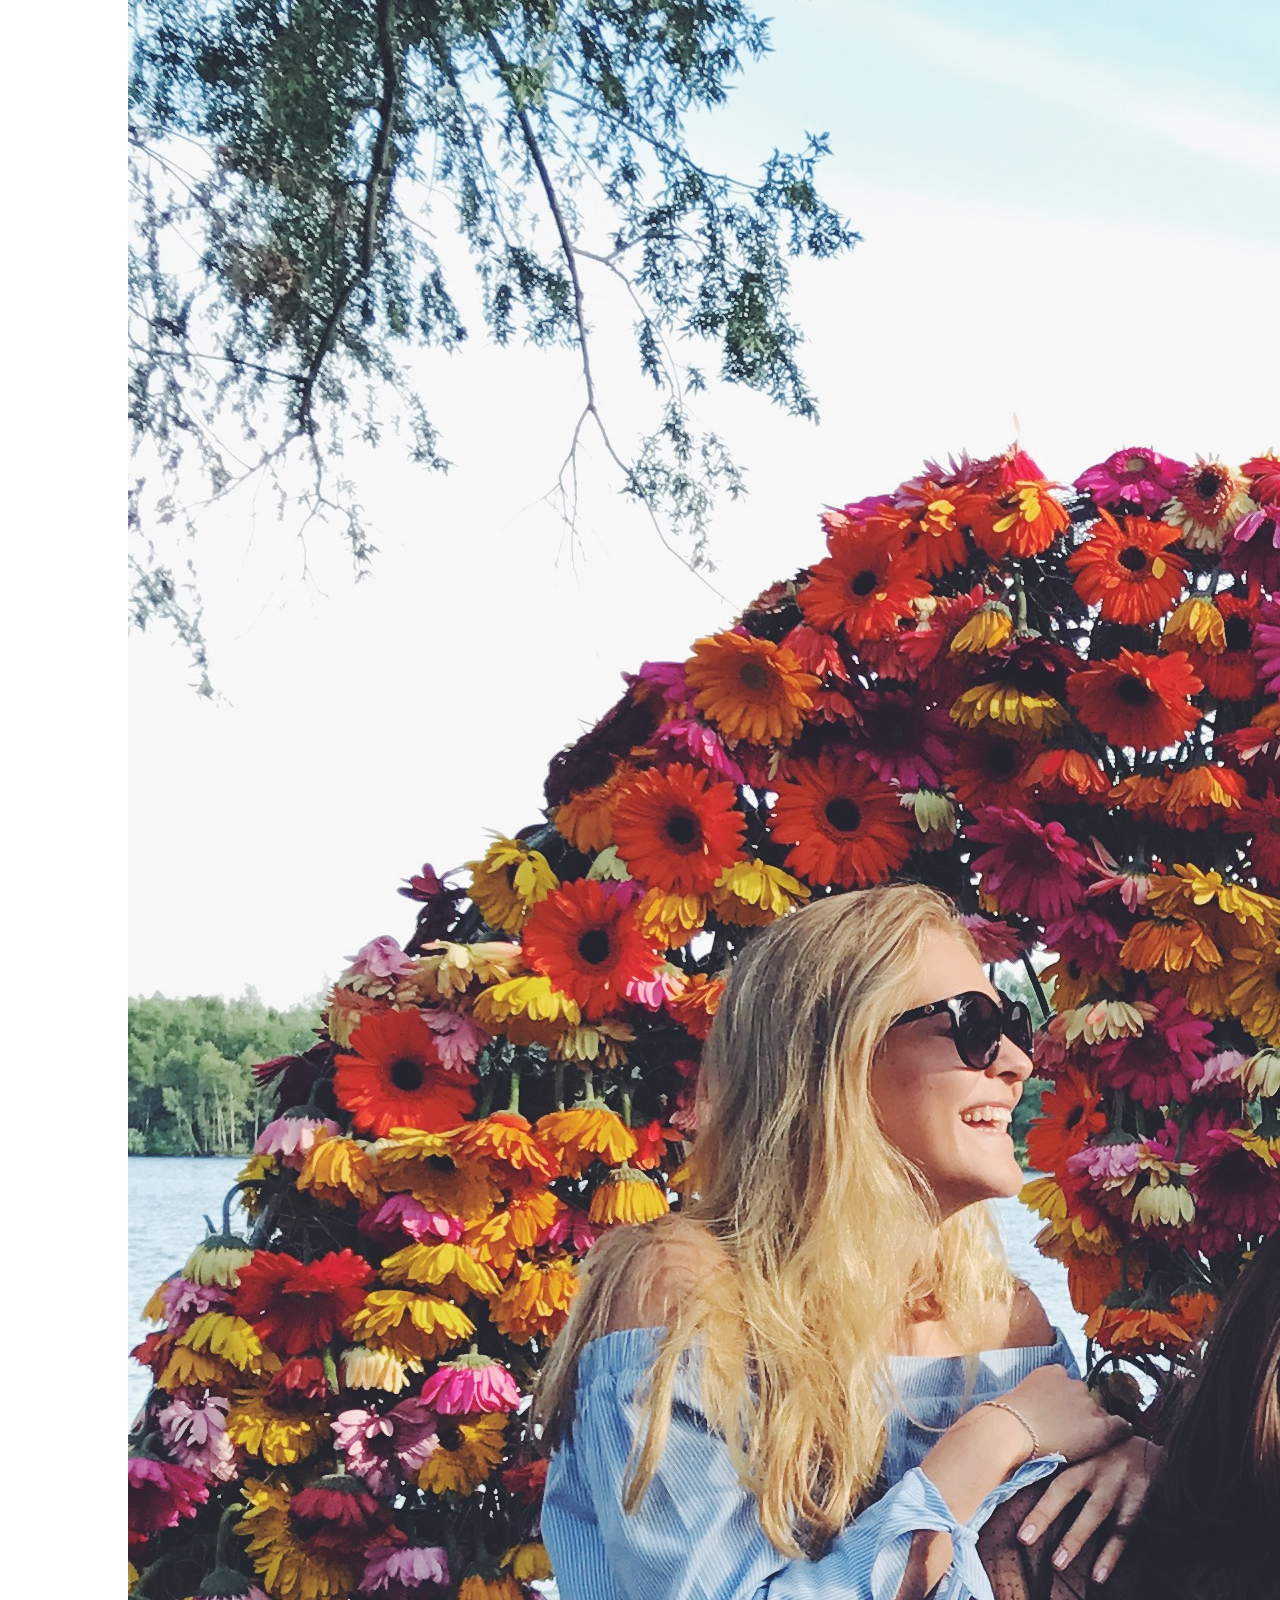
==== commit 40f623ed: "Update index.html" ====
--- a/index.html
+++ b/index.html
@@ -22,8 +22,9 @@
     <h2>Nice to meet you !</h2>
     <p>Mijn naam is Nina van Bergen, en ik doe de opleiding Communication and Multimedia Design aan de Hogeschool van Amsterdam. Op deze website vind u mijn portfolio.</p>
 <h2>Pictures</h2>
-<img src="styles/images/16-09-18.jpg" alt="Nina">
-<img src="styles/images/valencia_fiets.JPG" alt="Nina">
+   <div>
+<img src="/images/16-09-18.jpg" alt="Nina">
+<img src="/images/valencia_fiets.JPG" alt="Nina">
 <img src="styles/images/fotografie.JPG" alt="Nina">
 <img src="styles/images/jas.JPG" alt="Nina">
 <img src="styles/images/festival.JPG" alt="Nina">
@@ -32,5 +33,6 @@
 <img src="styles/images/maastricht.JPG" alt="Nina">
 <img src="styles/images/IMG_6934.JPG" alt="Nina">
 <img src="styles/images/IMG_6064.JPG" alt="Nina">
+   </div>
 </body>
 </html>
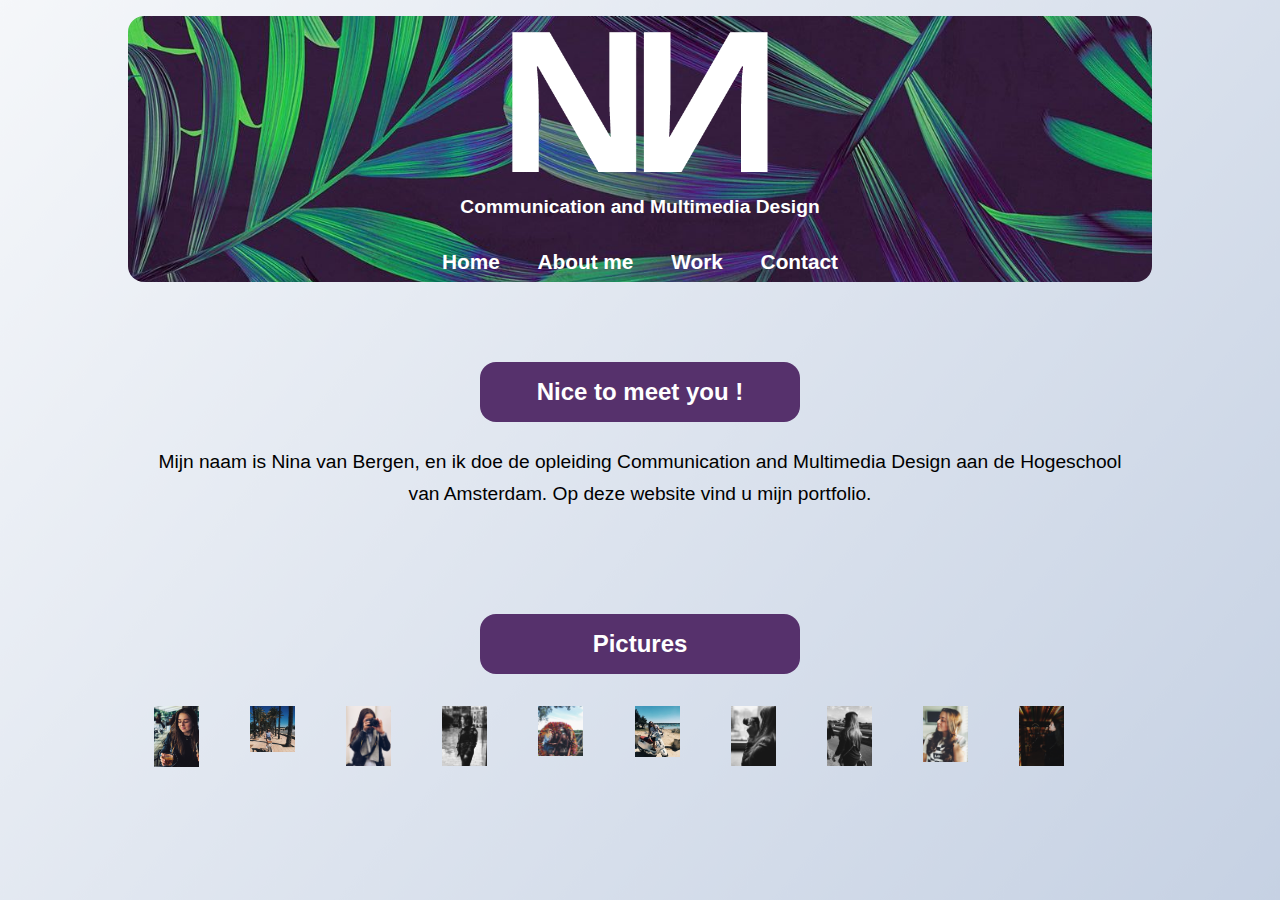
==== commit 66a3f7cb: "Update index.html" ====
--- a/index.html
+++ b/index.html
@@ -22,7 +22,7 @@
     <h2>Nice to meet you !</h2>
     <p>Mijn naam is Nina van Bergen, en ik doe de opleiding Communication and Multimedia Design aan de Hogeschool van Amsterdam. Op deze website vind u mijn portfolio.</p>
 <h2>Pictures</h2>
-   <div>
+   <div class="foto">
 <img src="/images/16-09-18.jpg" alt="Nina">
 <img src="/images/valencia_fiets.JPG" alt="Nina">
 <img src="styles/images/fotografie.JPG" alt="Nina">
--- a/styles/home.css
+++ b/styles/home.css
@@ -21,13 +21,10 @@
     line-height: 2rem;
 }
 
-body > img {
-    width: 45%;
+.foto img {
+    width: 45px;
     float: left;
     margin-left: 2vw;
     margin-right: 2vw;
     margin-top: 2rem;
 }
-
-
-
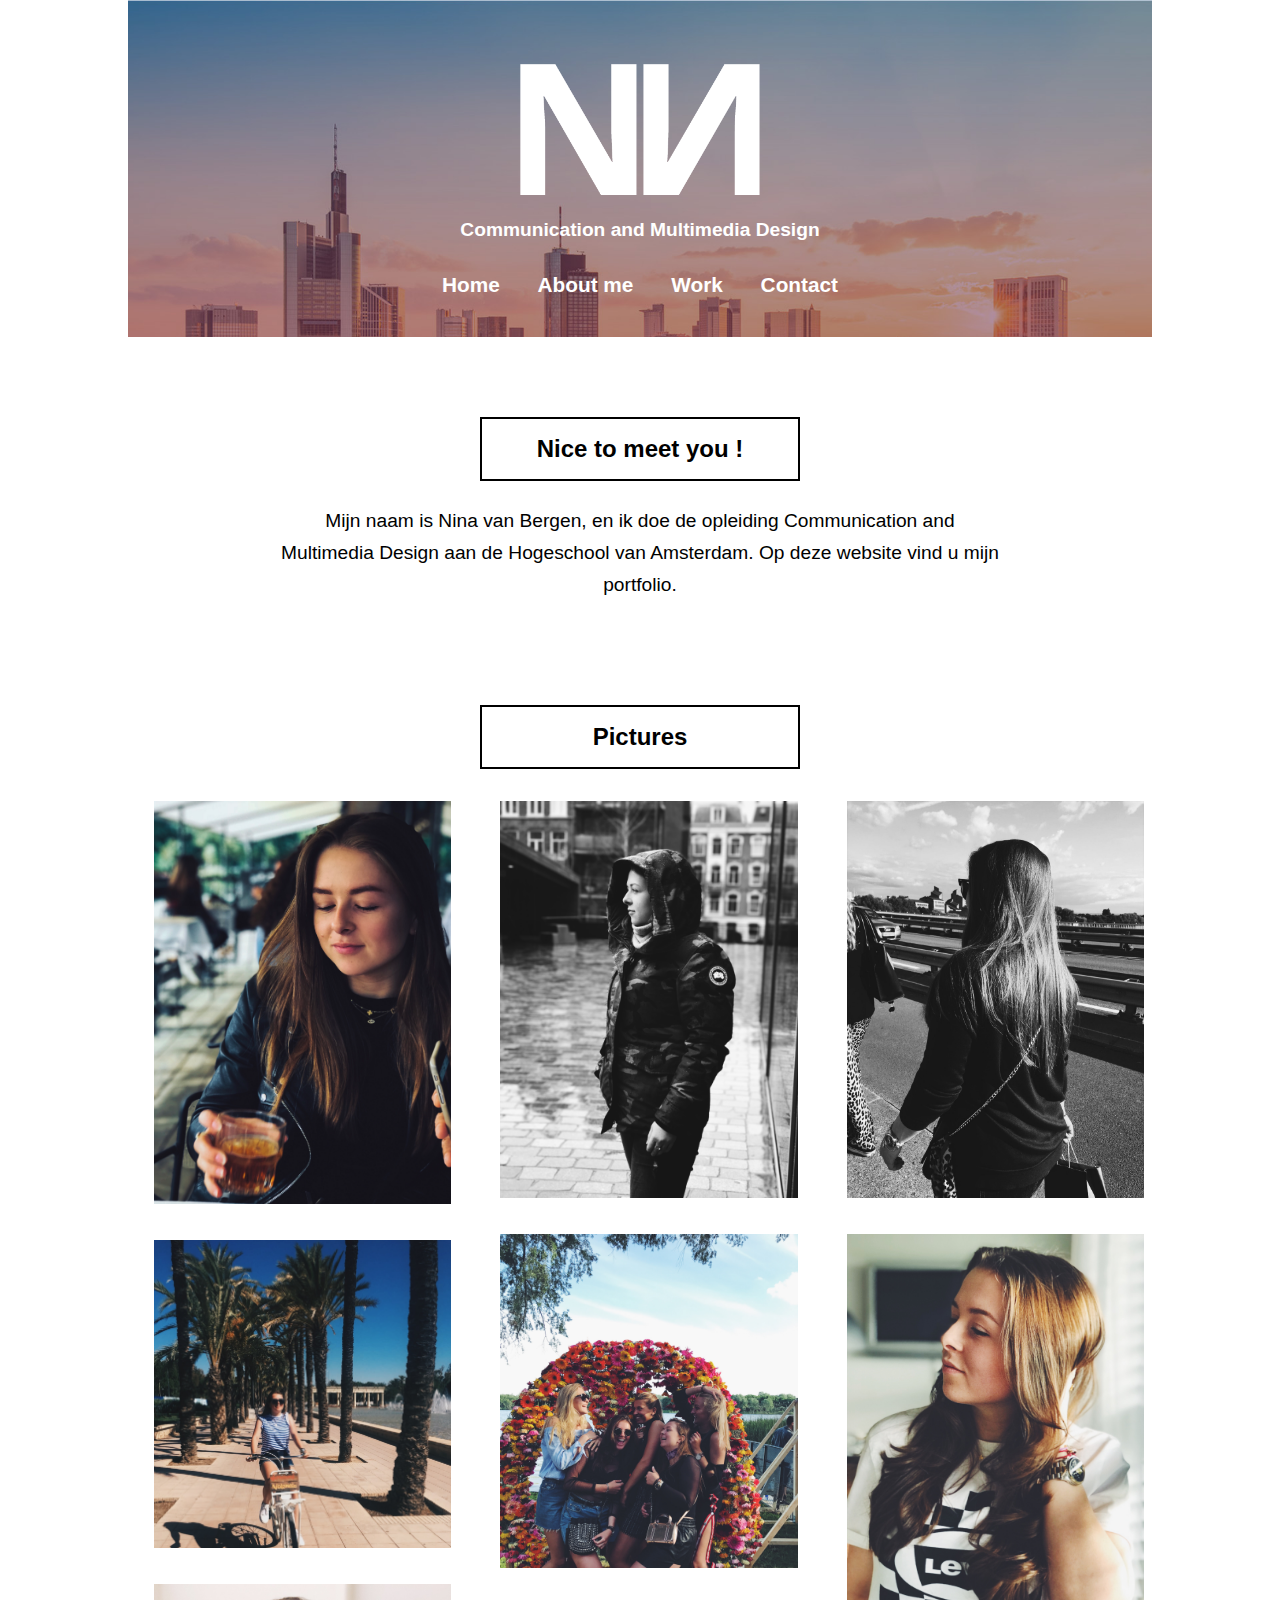
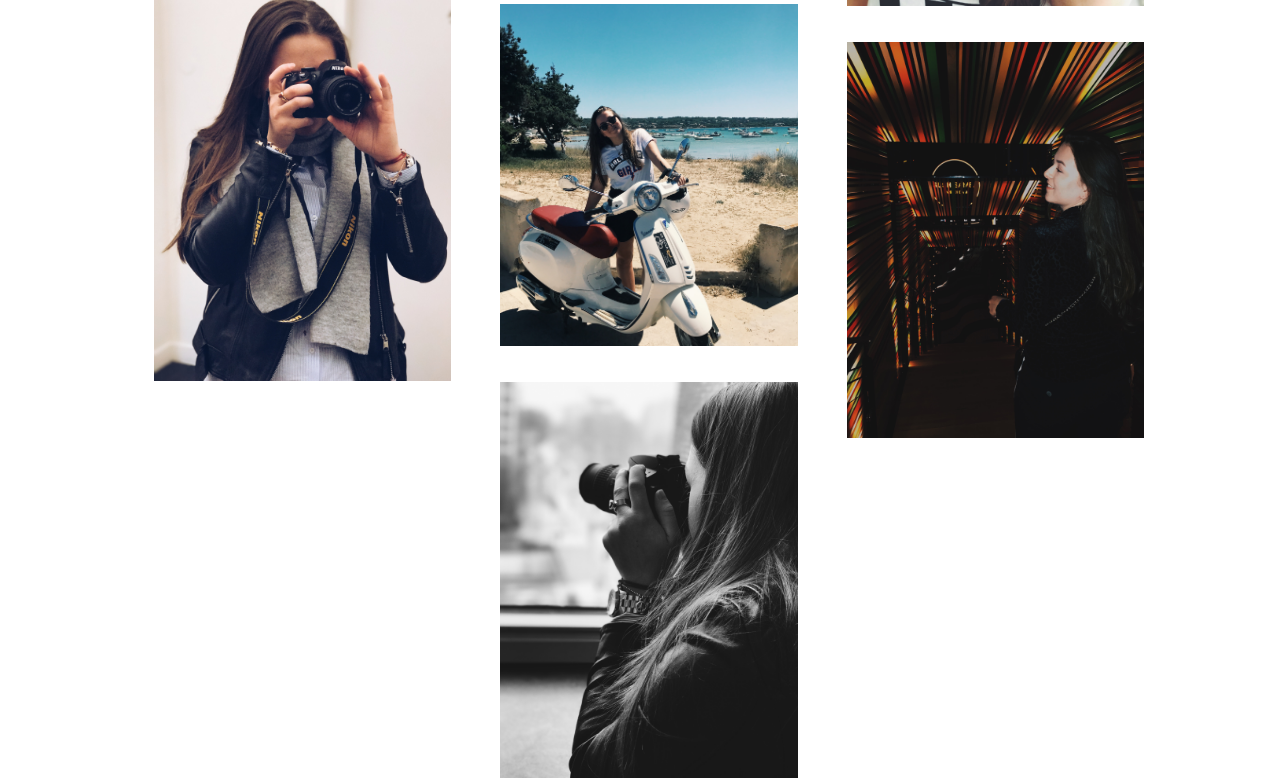
==== commit 267976b6: "Update index.html" ====
--- a/index.html
+++ b/index.html
@@ -22,7 +22,7 @@
     <h2>Nice to meet you !</h2>
     <p>Mijn naam is Nina van Bergen, en ik doe de opleiding Communication and Multimedia Design aan de Hogeschool van Amsterdam. Op deze website vind u mijn portfolio.</p>
 <h2>Pictures</h2>
-   <div class="foto">
+   <section class="foto">
 <img src="/images/16-09-18.jpg" alt="Nina">
 <img src="/images/valencia_fiets.JPG" alt="Nina">
 <img src="styles/images/fotografie.JPG" alt="Nina">
@@ -33,6 +33,6 @@
 <img src="styles/images/maastricht.JPG" alt="Nina">
 <img src="styles/images/IMG_6934.JPG" alt="Nina">
 <img src="styles/images/IMG_6064.JPG" alt="Nina">
-   </div>
+   </section>
 </body>
 </html>
--- a/styles/portfoliostyle.css
+++ b/styles/portfoliostyle.css
@@ -8,19 +8,15 @@
 body {
     margin-left: 10vw;
     margin-right: 10vw;
-    background-image:url(images/026%20Saint%20Petersburg.png);
-    background-size: cover;
-    background-repeat: no-repeat;
-    background-attachment: fixed;
 }
 
 header {
     text-align: center; 
-    background-image: url(images/bladeren.jpg);
+    background-image: url(images/bg-skyline-v1.jpg);
     background-size: contain;
     background-repeat: no-repeat;
     background-attachment: fixed;
-    border-radius: 1rem;
+    padding: 2rem;
 }
 
 header h1 {
@@ -56,7 +52,7 @@
 }
 
 header nav ul li a:hover {
-    color: deeppink;
+    color: darkblue;
 }
 
 
--- a/styles/home.css
+++ b/styles/home.css
@@ -4,13 +4,12 @@
 }
 
 body > h2 {
-    background-color: #56316c;
     padding: 1rem;
     width: 25vw;
-    border-radius: 1rem;
     margin: auto;
     margin-top: 5rem;
-    color: white;
+    border-style: double;
+    border-width: 2.5px;
 }
 
 p {
@@ -19,11 +18,16 @@
     text-align: center; 
     padding: 1.5rem;
     line-height: 2rem;
+    margin-left: 10vw;
+    margin-right: 10vw;
+}
+
+.foto {
+    column-count: 3;
 }
 
 .foto img {
-    width: 45px;
-    float: left;
+    width: 90%;
     margin-left: 2vw;
     margin-right: 2vw;
     margin-top: 2rem;
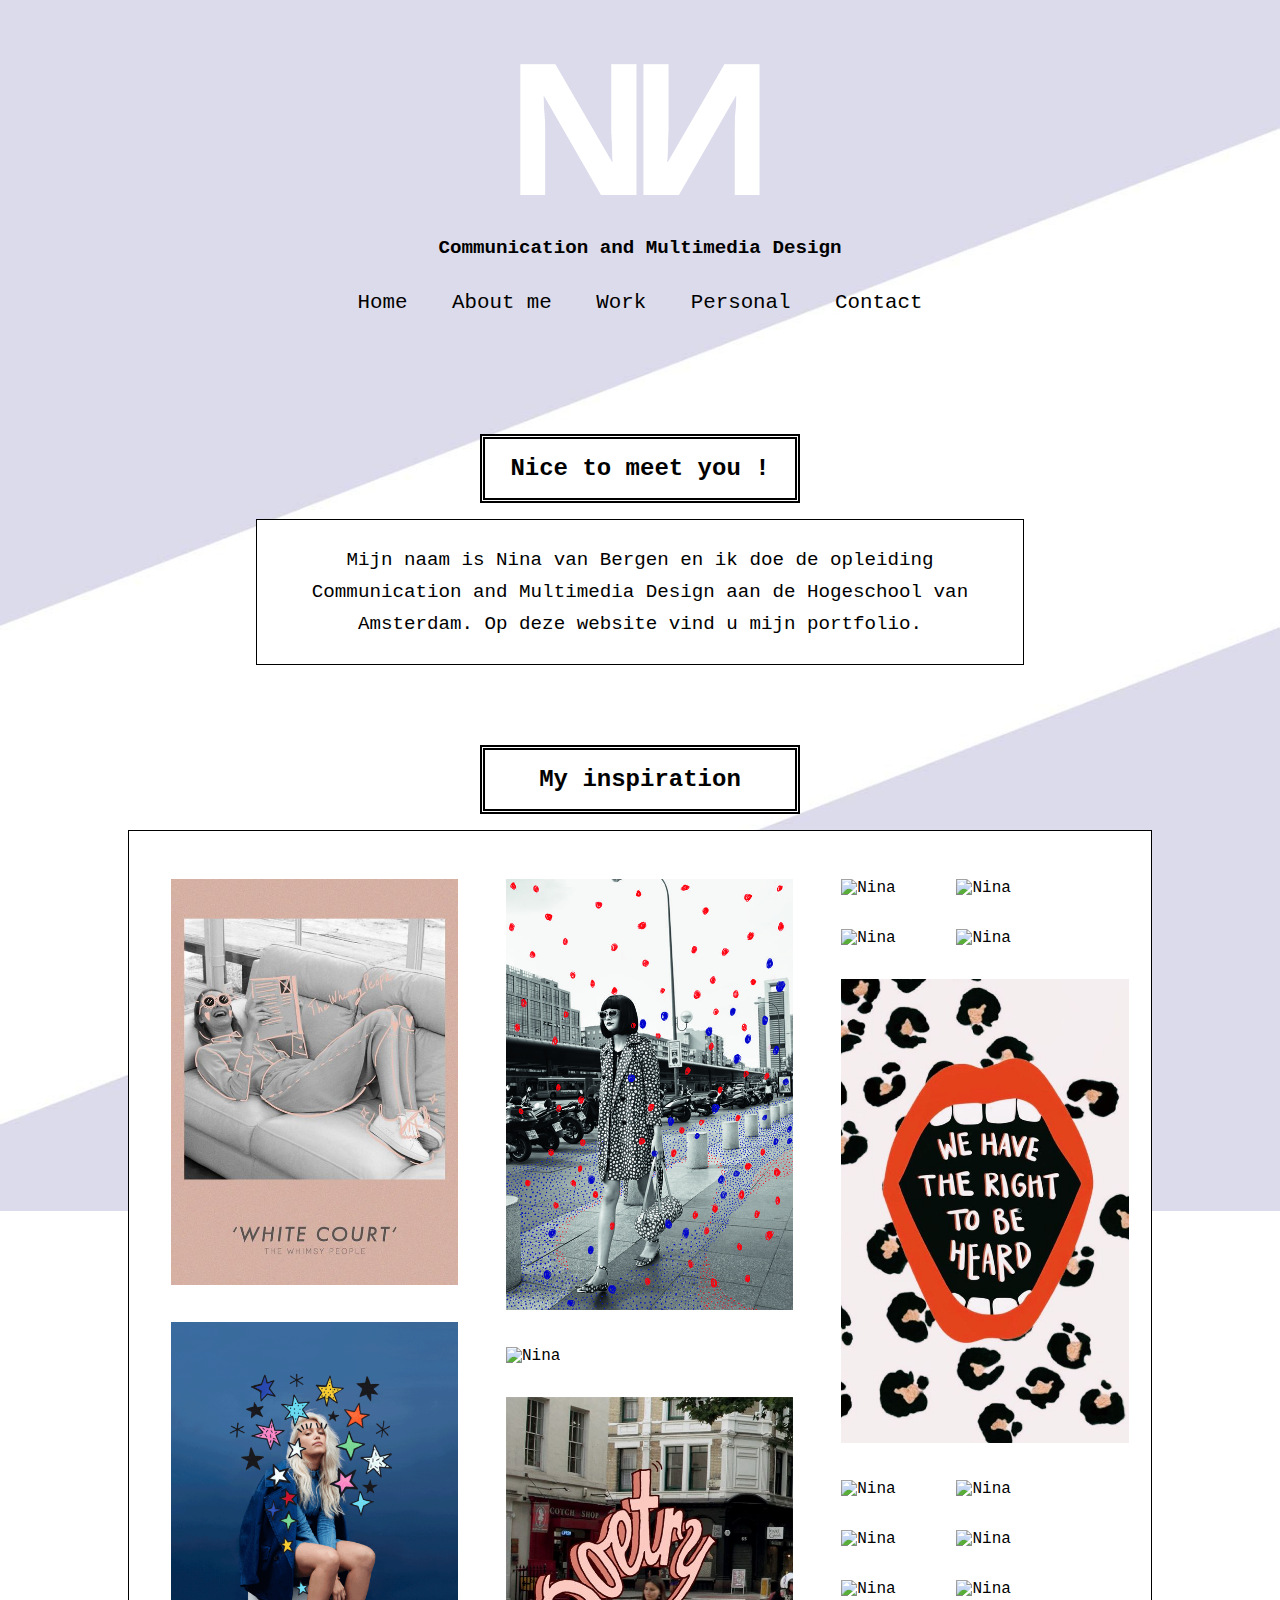
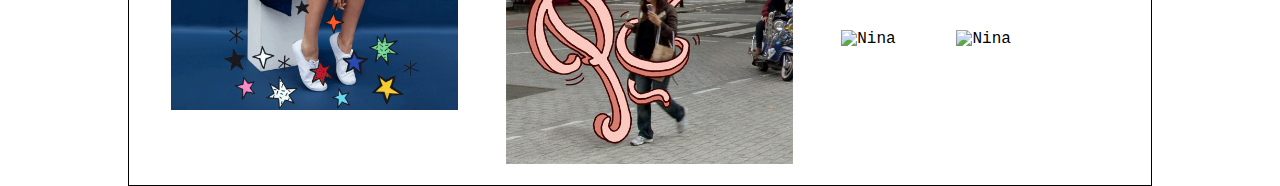
==== commit 5a35af4c: "Update index.html" ====
--- a/index.html
+++ b/index.html
@@ -15,24 +15,35 @@
         <li><a href="portfolio.html">Home</a></li>
         <li><a href="aboutme.html">About me</a></li>
         <li><a href="work.html">Work</a></li>
+        <li><a href="personal.html">Personal</a></li>
         <li><a href="contact.html">Contact</a></li>
     </ul>
     </nav>
     </header>
     <h2>Nice to meet you !</h2>
-    <p>Mijn naam is Nina van Bergen, en ik doe de opleiding Communication and Multimedia Design aan de Hogeschool van Amsterdam. Op deze website vind u mijn portfolio.</p>
-<h2>Pictures</h2>
-   <section class="foto">
-<img src="/images/16-09-18.jpg" alt="Nina">
-<img src="/images/valencia_fiets.JPG" alt="Nina">
-<img src="styles/images/fotografie.JPG" alt="Nina">
-<img src="styles/images/jas.JPG" alt="Nina">
-<img src="styles/images/festival.JPG" alt="Nina">
-<img src="styles/images/scooter.JPG" alt="Nina">
-<img src="styles/images/camera.JPG" alt="Nina">
-<img src="styles/images/maastricht.JPG" alt="Nina">
-<img src="styles/images/IMG_6934.JPG" alt="Nina">
-<img src="styles/images/IMG_6064.JPG" alt="Nina">
-   </section>
+    <p>Mijn naam is Nina van Bergen en ik doe de opleiding Communication and Multimedia Design aan de Hogeschool van Amsterdam. Op deze website vind u mijn portfolio.</p>
+
+    <h2>My inspiration</h2>
+    <section class="foto">
+      <img src="styles/images/whitecourt.jpg" alt="Nina">
+      <img src="styles/images/blue.gif" alt="Nina">
+      <img src="styles/images/stippels.jpg" alt="Nina">
+    <img src="styles/images/stars.JPG" alt="Nina">
+    <img src="styles/images/poetry.jpg" alt="Nina">
+    <img src="styles/images/pink.JPG" alt="Nina">
+    <img src="styles/images/paris.JPG" alt="Nina">
+    <img src="styles/images/ohyeah.JPG" alt="Nina">
+    <img src="styles/images/monday.JPG" alt="Nina">
+    <img src="styles/images/lips.jpg" alt="Nina">
+    <img src="styles/images/hands.JPG" alt="Nina">
+    <img src="styles/images/gold.JPG" alt="Nina">
+    <img src="styles/images/glitter.JPG" alt="Nina">
+    <img src="styles/images/girls.JPG" alt="Nina">
+    <img src="styles/images/flower.JPG" alt="Nina">
+    <img src="styles/images/eye.JPG" alt="Nina">
+    <img src="styles/images/cap.JPG" alt="Nina">
+    <img src="styles/images/butterfly.JPG" alt="Nina">
+    </section>
+
 </body>
 </html>
--- a/styles/portfoliostyle.css
+++ b/styles/portfoliostyle.css
@@ -1,5 +1,5 @@
 * {
-    font-family: "Nexa Light", sans-serif;
+    font-family: "Courier", sans-serif;
     box-sizing: border-box;
     margin: 0;
     padding: 0;
@@ -8,14 +8,14 @@
 body {
     margin-left: 10vw;
     margin-right: 10vw;
+    background-image: url(../styles/images/backgroundlila.jpg);
+    background-size: cover;
+    background-repeat: no-repeat;
+    background-attachment: fixed;
 }
 
 header {
-    text-align: center; 
-    background-image: url(images/bg-skyline-v1.jpg);
-    background-size: contain;
-    background-repeat: no-repeat;
-    background-attachment: fixed;
+    text-align: center;
     padding: 2rem;
 }
 
@@ -25,9 +25,10 @@
 }
 
 header h2 {
-    padding-top: 1rem; 
-    color: white;
-    font-size: 1.2rem; 
+    margin-top: 2rem;
+    color: black;
+    font-size: 1.2rem;
+    font-weight: 800;
 }
 
 header h1 img{
@@ -41,18 +42,16 @@
 }
 
 header nav ul li {
-    display: inline; 
-    padding: 1rem; 
+    display: inline;
+    padding: 1rem;
 }
 
 header nav ul li a {
     text-decoration: none;
-    color: white; 
-    font-weight: 800;
+    color: black;
+    font-weight: 100;
 }
 
 header nav ul li a:hover {
-    color: darkblue;
+    color: #6E6FB1;
 }
-
-
--- a/styles/home.css
+++ b/styles/home.css
@@ -1,4 +1,7 @@
 body > h2 {
+    background-color: white;
+    border-style: double;
+    border-width: thick;
     text-align: center;
     margin: 4rem;
 }
@@ -8,22 +11,29 @@
     width: 25vw;
     margin: auto;
     margin-top: 5rem;
-    border-style: double;
-    border-width: 2.5px;
 }
 
 p {
+    background-color: white;
+    margin-top: 1rem;
     font-size: 1.2rem;
     font-weight: 400;
-    text-align: center; 
+    text-align: center;
     padding: 1.5rem;
     line-height: 2rem;
     margin-left: 10vw;
     margin-right: 10vw;
+    border-style: double;
+    border-width: thin;
 }
 
 .foto {
     column-count: 3;
+    background-color: white;
+    padding: 1rem;
+    margin-top: 1rem;
+    border-style: double;
+    border-width: thin;
 }
 
 .foto img {
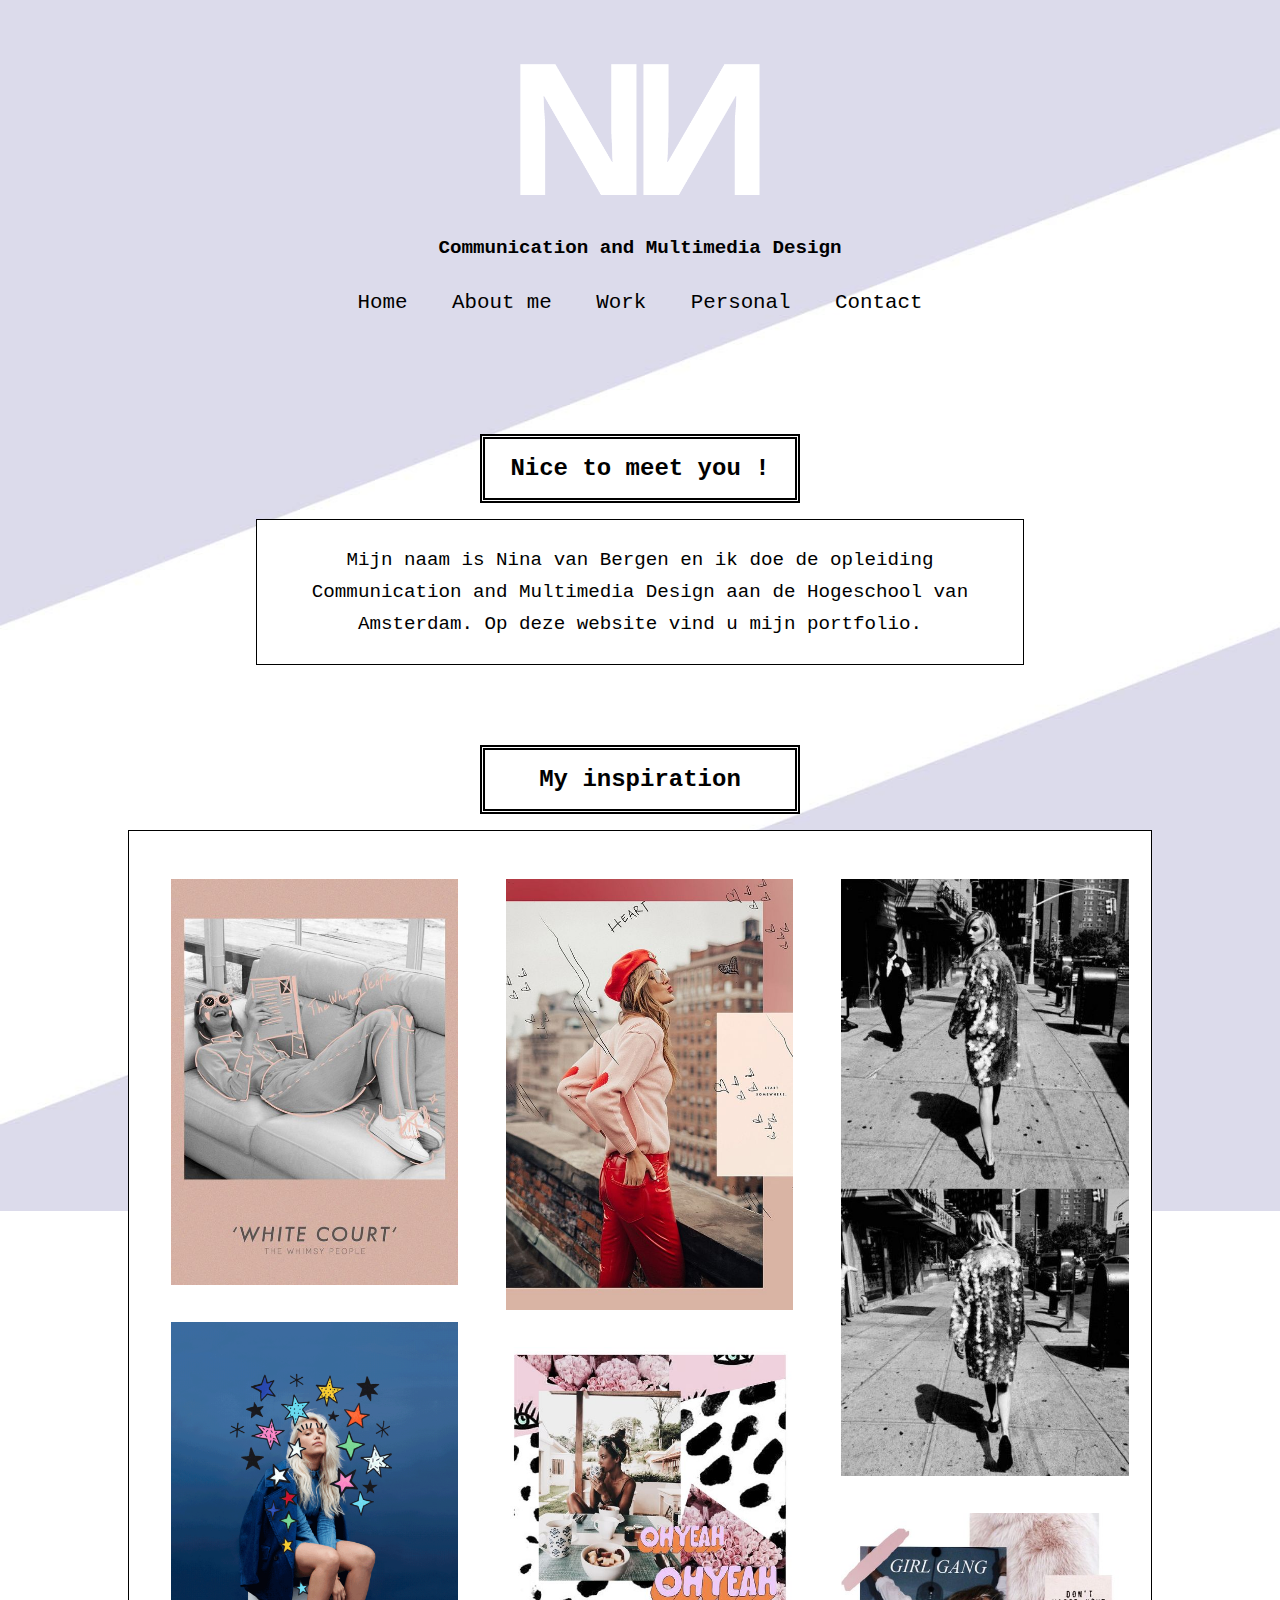
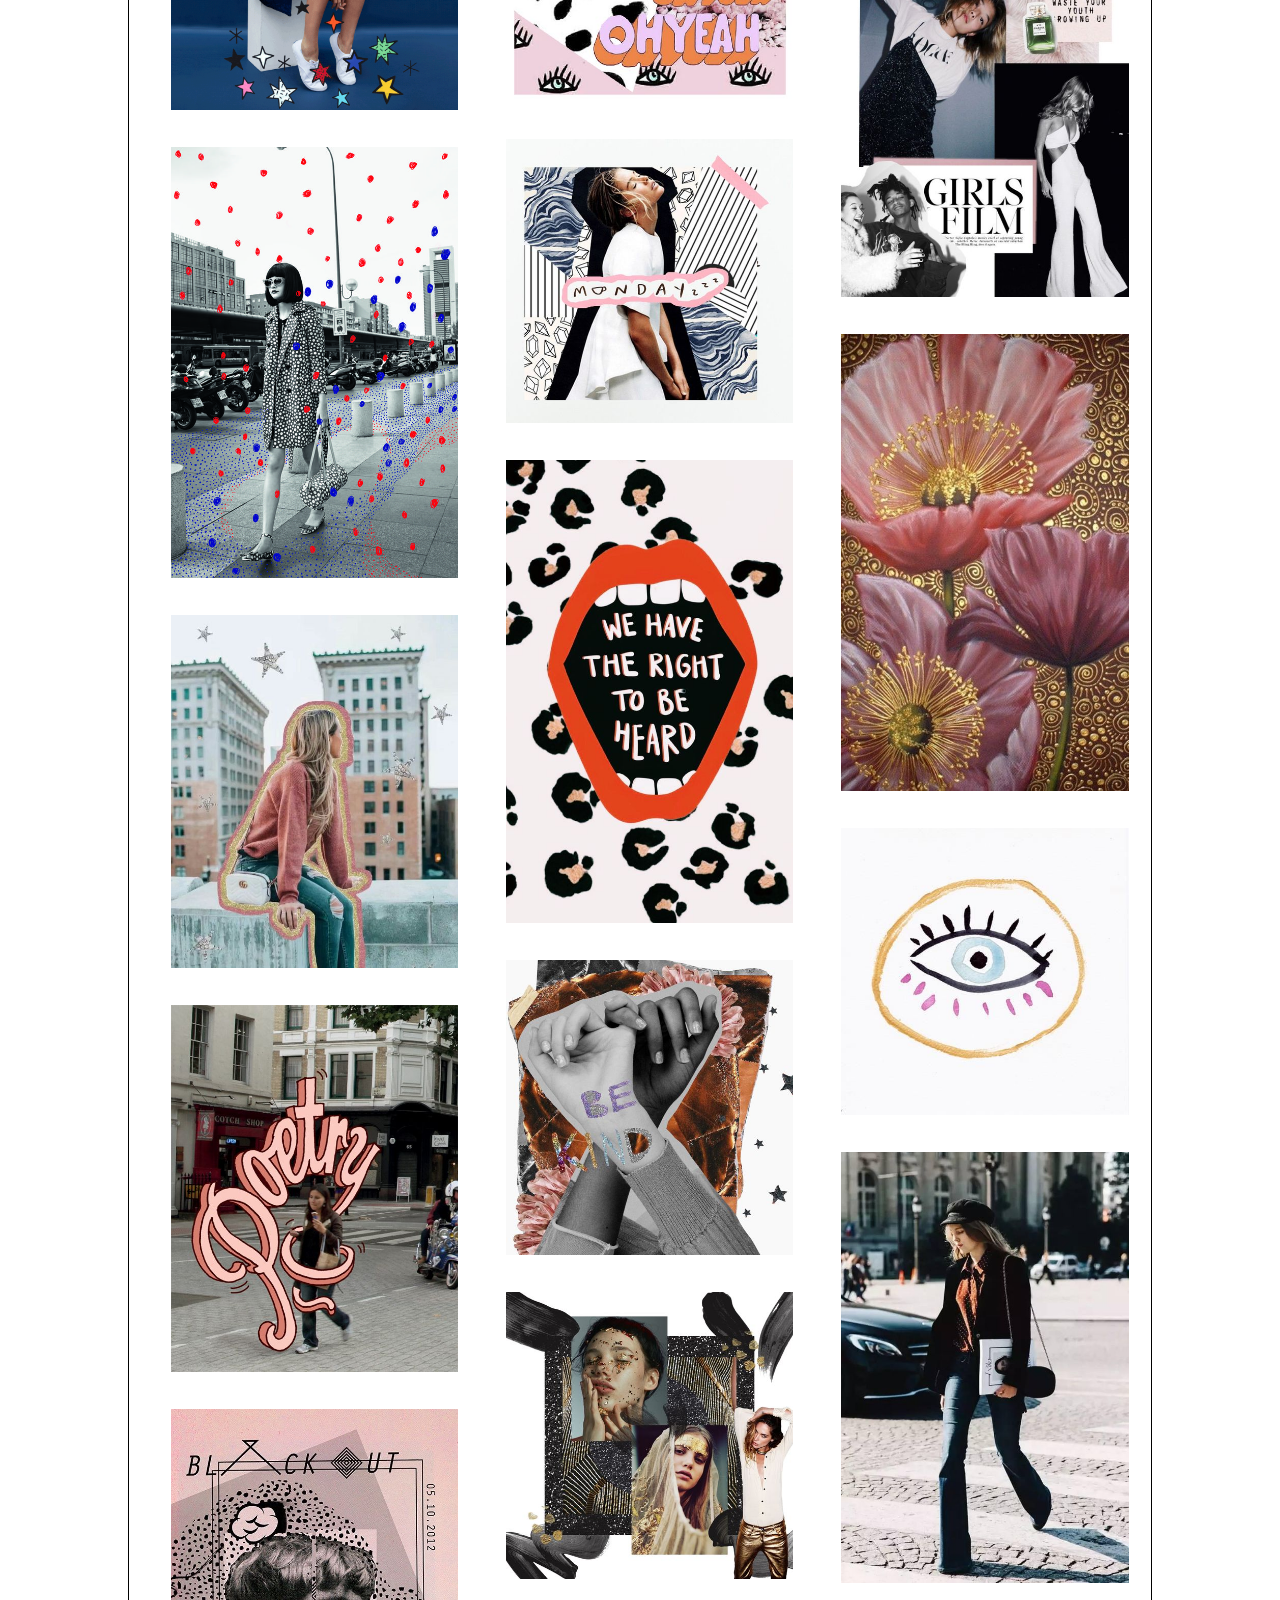
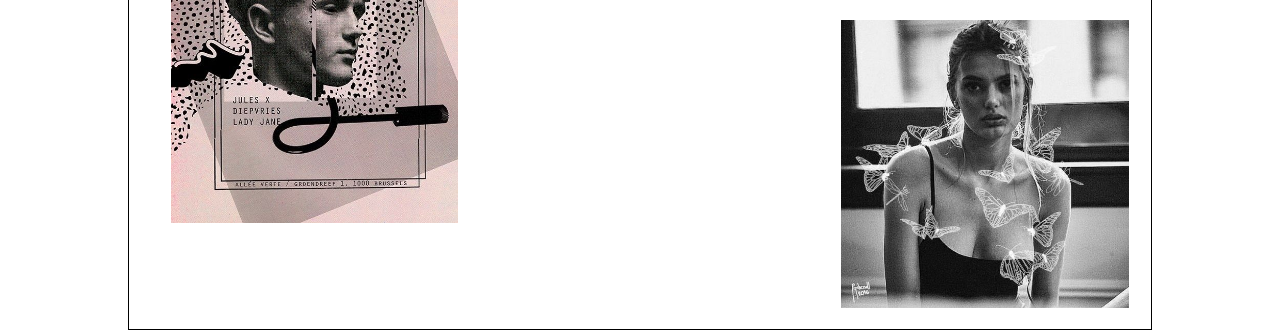
==== commit 23cbb433: "Update index.html" ====
--- a/index.html
+++ b/index.html
@@ -28,21 +28,21 @@
       <img src="styles/images/whitecourt.jpg" alt="Nina">
       <img src="styles/images/blue.gif" alt="Nina">
       <img src="styles/images/stippels.jpg" alt="Nina">
-    <img src="styles/images/stars.JPG" alt="Nina">
+    <img src="styles/images/stars.jpg" alt="Nina">
     <img src="styles/images/poetry.jpg" alt="Nina">
-    <img src="styles/images/pink.JPG" alt="Nina">
-    <img src="styles/images/paris.JPG" alt="Nina">
-    <img src="styles/images/ohyeah.JPG" alt="Nina">
-    <img src="styles/images/monday.JPG" alt="Nina">
+    <img src="styles/images/pink.jpg" alt="Nina">
+    <img src="styles/images/paris.jpg" alt="Nina">
+    <img src="styles/images/ohyeah.jpg" alt="Nina">
+    <img src="styles/images/monday.jpg" alt="Nina">
     <img src="styles/images/lips.jpg" alt="Nina">
-    <img src="styles/images/hands.JPG" alt="Nina">
-    <img src="styles/images/gold.JPG" alt="Nina">
-    <img src="styles/images/glitter.JPG" alt="Nina">
-    <img src="styles/images/girls.JPG" alt="Nina">
-    <img src="styles/images/flower.JPG" alt="Nina">
-    <img src="styles/images/eye.JPG" alt="Nina">
-    <img src="styles/images/cap.JPG" alt="Nina">
-    <img src="styles/images/butterfly.JPG" alt="Nina">
+    <img src="styles/images/hands.jpg" alt="Nina">
+    <img src="styles/images/gold.jpg" alt="Nina">
+    <img src="styles/images/glitter.jpg" alt="Nina">
+    <img src="styles/images/girls.jpg" alt="Nina">
+    <img src="styles/images/flower.jpg" alt="Nina">
+    <img src="styles/images/eye.jpg" alt="Nina">
+    <img src="styles/images/cap.jpg" alt="Nina">
+    <img src="styles/images/butterfly.jpg" alt="Nina">
     </section>
 
 </body>
